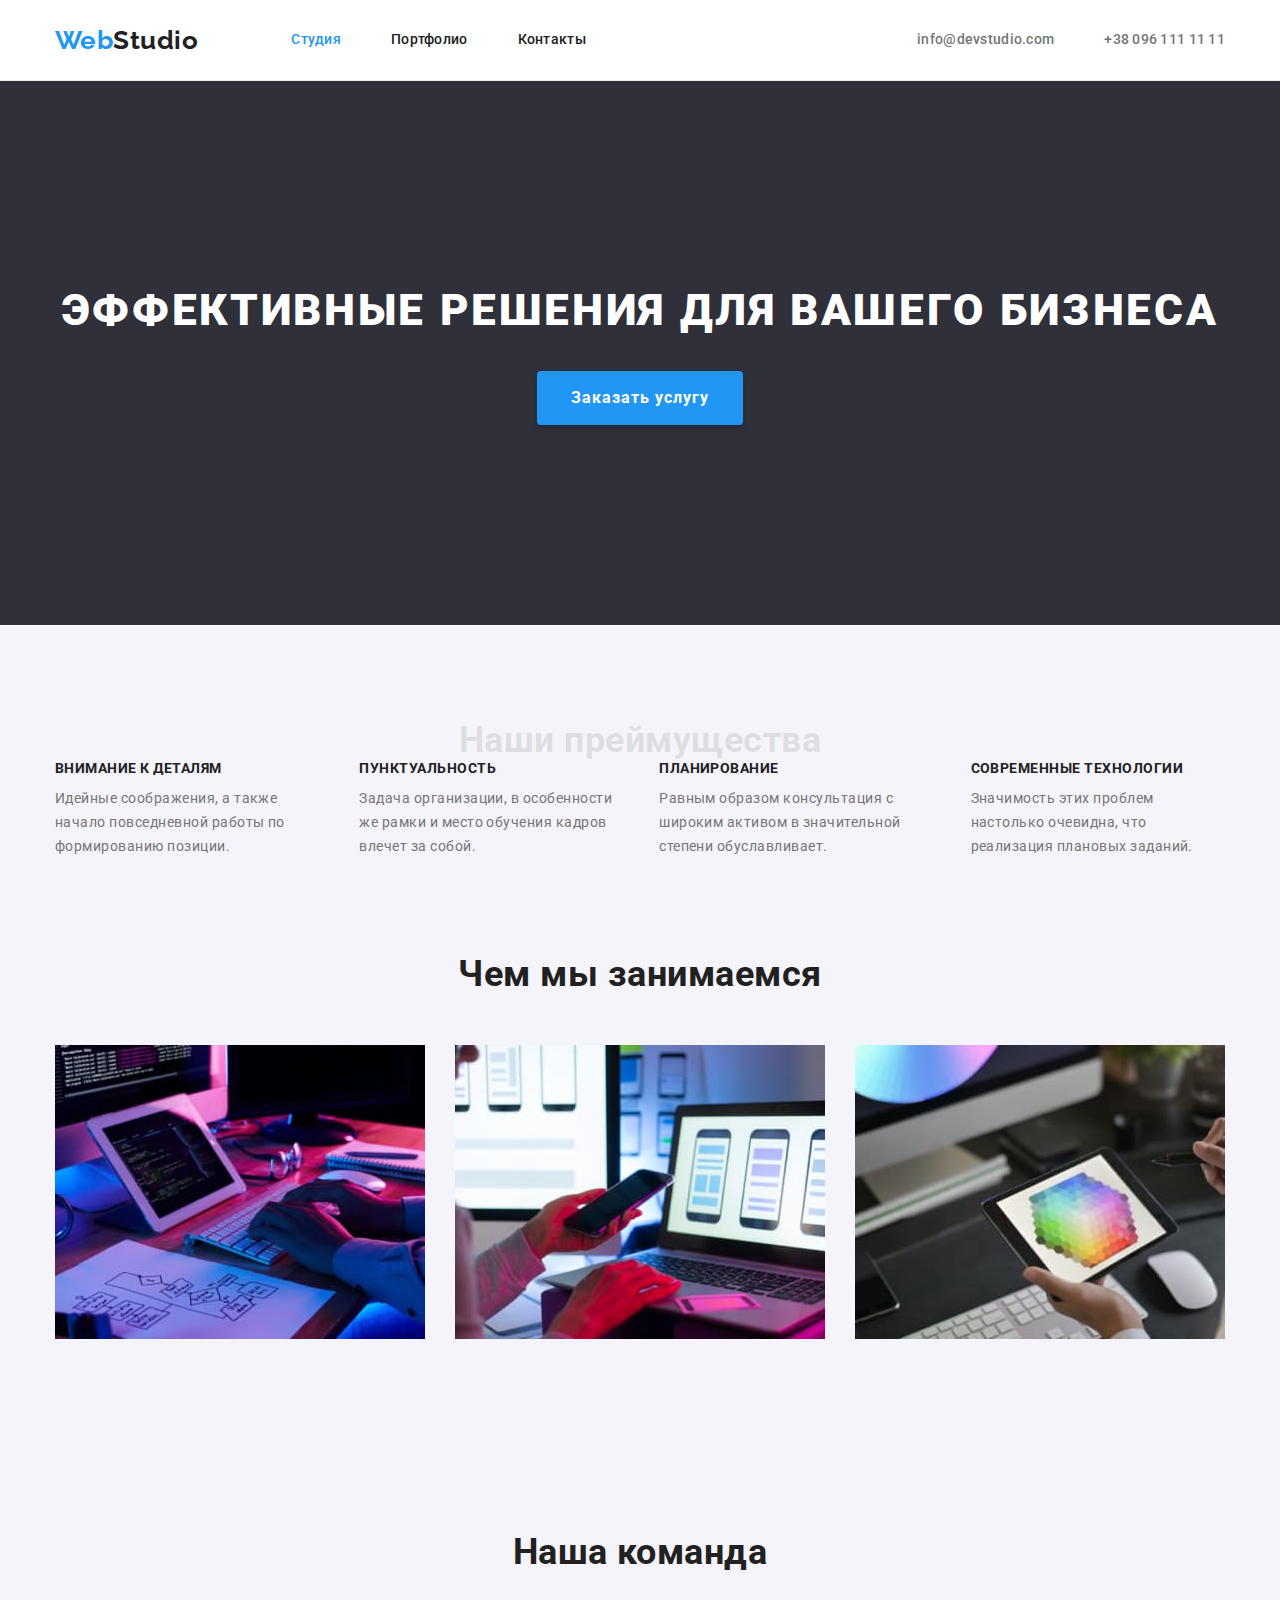
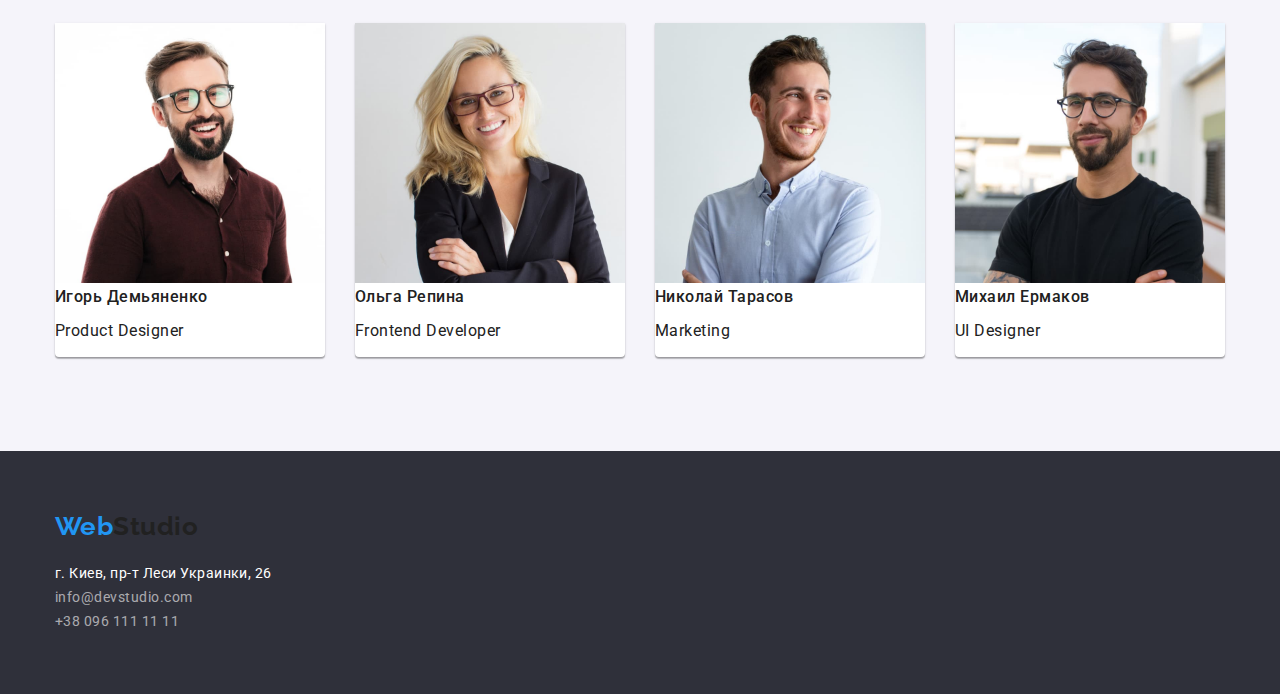
==== index.html @ 62e01c05 "Копия модуля 3. Начинаем новый модуль" ====
<!DOCTYPE html>
<html lang="ru">

<head>
    <meta charset="UTF-8">
    <meta http-equiv="X-UA-Compatible" content="IE=edge">
    <meta name="viewport" content="width=device-width, initial-scale=1.0">
    <title>HomeWork №3</title>
    <link rel="stylesheet" href="https://cdnjs.cloudflare.com/ajax/libs/modern-normalize/1.1.0/modern-normalize.min.css">
    <link href="https://fonts.googleapis.com/css2?family=Raleway:wght@700&family=Roboto:wght@400;500;700;900&display=swap" rel="stylesheet">
    <link rel="stylesheet" href="./css/styles.css"/>
</head>

<body>
    <!-- Шапка-->
    <header class="header-page">
        <div class="container logo-nav-contacts">
            <nav class="logo-nav">
                <a href="./index.html" class="logo"><span class="logostyle">Web</span>Studio</a>
                <ul class="site-nav list">
                    <li class="item"><a href="./index.html" class="link current">Студия</a></li>
                    <li class="item"><a href="./portfolio.html" class="link">Портфолио</a></li>
                    <li class="item"><a href="./contacts.html" class="link">Контакты</a></li>
                </ul>
            </nav>
                <ul class="header-contacts list">
                    <li class="item">
                        <a href="mailto:info@devstudio.com" class="header-contacts">info@devstudio.com</a></li>
                    <li class="item">
                        <a href="tel:+380961111111" class="header-contacts">+38 096 111 11 11</a></li>
                </ul>
                
        </div>
    </header>
    <main>
        <!-- Solutions / Эффективные решения -->
            <section class="solutions">
                <h1 class="solutions-title">Эффективные решения для вашего бизнеса</h1>
                <button type="button" class="button-primary">Заказать услугу</button>
            </section>
        <!-- Advantages / Наши преймущества (с условным заголовком) -->
        <section class="section-transparent-title">
        <div class="container">
            <h2 class="transparent-title">Наши преймущества</h2>
            <ul class="advantages list">
                <li class="item">
                    <h3 class="advantages-title">Внимание к деталям</h3>
                    <p class="advantages-description">Идейные соображения, а также начало повседневной работы по формированию позиции.
                    </p>
                </li>
                <li class="item">
                    <h3 class="advantages-title">Пунктуальность</h3>
                    <p class="advantages-description">Задача организации, в особенности же рамки и место обучения кадров влечет за
                        собой.</p>
                </li>
                <li class="item">
                    <h3 class="advantages-title">Планирование</h3>
                    <p class="advantages-description">Равным образом консультация с широким активом в значительной степени
                        обуславливает.</p>
                </li>
                <li class="item">
                    <h3 class="advantages-title">Современные технологии</h3>
                    <p class="advantages-description">Значимость этих проблем настолько очевидна, что реализация плановых заданий.</p>
                </li>
            </ul>
        </div>
        </section>
        <!-- Services / Чем мы занимаемся -->
        <section class="section">
        <div class="container">
            <h2 class="section-title">Чем мы занимаемся</h2>
                <ul class="services list">
                    <li class="item">
                        <img src="./images/box1.jpg" class="services-image" alt="image programer is working" width="370" />
                    </li>
                    <li class="item">
                        <img src="./images/box2.jpg" class="services-image" alt="designers are developing application for smartphones-" width="370"/>
                    </li>
                    <li class="item">
                        <img src="./images/box3.jpg" class="services-image" alt="creative artist web-design is working-" width="370"/>
                    </li>
                </ul>
        </div>
        </section>
        <!-- Our team / Наша команда -->
        <section class="section">
        <div class="container">
            <h2 class="section-title">Наша команда</h2>
            <ul class="team list">
                <li class="item">
                    <img src="./images/pdesigner.jpg" alt="Игорь Демьяненко" class="team-image" width="270"/>
                    <h3 class="our-team">Игорь Демьяненко</h3>
                    <p class="team-speacility">Product Designer</p>
                </li>
                <li class="item">
                    <img src="./images/developer.jpg" alt="Ольга Репина" class="team-image" width="270"/>
                    <h3 class="our-team">Ольга Репина</h3>
                    <p class="team-speacility">Frontend Developer</p>
                </li>
                <li class="item">
                    <img src="./images/marketing.jpg" alt="Николай Тарасов" class="team-image" width="270"/>
                    <h3 class="our-team">Николай Тарасов</h3>
                    <p class="team-speacility">Marketing</p>
                </li>
                <li class="item">
                    <img src="./images/uideveloper.jpg" alt="Михаил Ермаков" class="team-image" width="270"/>
                    <h3 class="our-team">Михаил Ермаков</h3>
                    <p class="team-speacility">UI Designer</p>
                </li>
            </ul>
        </div>
        </section>
    </main>
<!--подвал-->
        <footer>
            <div class="container">
                <a href="./index.html" class="logo"><span class="logostyle">Web</span>Studio</a>
                <address>
                    <ul class="address list">
                        <li><a href="" class="location">г. Киев, пр-т Леси Украинки, 26</a></li>
                        <li><a href="mailto:info@devstudio.com" class="footer-contacts">info@devstudio.com</a></li>
                        <li><a href="tel:+380961111111" class="footer-contacts">+38 096 111 11 11</a></li>
                    </ul>
                </address>
            </div>
        </footer>
    </body>
</html>
---- css/styles.css ----
:root {
    --primary-text-color: #212121;
    --secondary-text-color: #757575;
    --title-text-color: #212121;
    --accent-color: #2196F3;
    --primary-white-color: #ffffff;
    --secondary-background-color: #2F303A;
}
body { background: #E5E5E5;
    color: var(--primary-text-color);
    font-family: Roboto, sans-serif;
    letter-spacing: 0.03em;
}
/*Утилиты для списков*/
.list {
    list-style: none;
    padding: 0;
    margin: 0;
}
/* Контейнер */
.container {
    margin: 0 auto;
    width: 1200px;
    padding-left: 15px;
    padding-right: 15px;
}
/* Базовые параметры секций */
.section {
    margin-top: 0;
    margin-bottom: 0;
    padding-top: 94px;
    padding-bottom: 94px;
    background-color: #F5F4FA;
}
/* Загаловки секций*/
.section-title {
    margin-top: 0;
    margin-bottom: 50px;
    text-align: center;
    color: var(--primary-text-color);
    font-weight: 700;
    font-size: 36px;
    line-height: 1.17;
}
/* Линия для шапки */
.header-page {
    border-bottom: 1px solid #ECECEC;
    background-color: var(--primary-white-color);
}
/* Логотип */
.logo {
    color: var(--primary-text-color);
    font-family: Raleway, sans-serif;
    font-size: 26px;
    font-weight: 700;
    line-height: 1.19;
    text-decoration: none;
}
.logostyle {
    color: var(--accent-color)
}
/*Шапка*/
.logo-nav-contacts {
    display: flex;
    align-items: center;
}
/*Навигация в шапке*/
.logo-nav {
    display: flex;
    align-items: center;
}

.link {
    color: var(--primary-text-color);
    font-size: 14px;
    font-weight: 500;
    line-height: 1.14;
    letter-spacing: 0.02em;
    text-decoration: none;
}
.site-nav {
    display: flex;
    margin-left: 93px;
}
    .site-nav .item {
    margin-right: 50px;
}
/*второй вариант отступа(для конспекта)
.site-nav .item:not(:last-child)
margin-rigth:40px; 
----------------------------*/

.site-nav .link {
    display: block;
    padding-top: 32px;
    padding-bottom: 32px;
}
.site-nav .link:hover,
.site-nav .link:focus {
    color: var(--accent-color);
}
.site-nav .link.current {
    color: var(--accent-color);
}
/* Контакты в шапке */
.header-contacts {
    display: flex;
    margin-left: auto;
    color: var(--secondary-text-color);
    font-size: 14px;
    font-weight: 500;
    line-height: 1.14;
    letter-spacing: 0.02em;
    text-decoration: none;
}
.header-contacts .item+.item {
    margin-left: 50px;
}
.header-contacts:hover,
.header-contacts:focus {
    color: var(--accent-color)
}
/* Solutions / Эффективные решения */
.solutions {
    background-color: var(--secondary-background-color);
    text-align: center;
    margin-top: 0;
    margin-bottom: 0;
    padding: 200px 0;
}
.solutions-title {
    margin-top: 0;
    margin-bottom: 0;
    color: var(--primary-white-color);
    font-weight: 900;
    font-size: 44px;
    line-height: 1.36;
    letter-spacing: 0.06em;
    text-transform: uppercase;
}
.button-primary {
    color: var(--primary-white-color);
    background-color: var(--accent-color);
    font-weight: 700;
    font-size: 16px;
    line-height: 1.88;
    letter-spacing: 0.06em;
    text-align: center;
    text-decoration: none;
    box-shadow: 0px 4px 4px rgba(0, 0, 0, 0.15);
    border-radius: 4px;
    border-color: transparent;
    padding: 10px 32px;
    min-width: 200px;
    margin-top: 30px;
}
/* Advantages / Наши преймущества (с условным заголовком) */
.section-transparent-title{
    margin-top: 0;
    margin-bottom: 0;
    padding-top: 94px;
    padding-bottom: 0;
    background-color: #F5F4FA;
}
.transparent-title {
margin-top: 0;
margin-bottom: 0;
text-align: center;
color: rgba(0, 0, 0, 0.1);
font-weight: 700;
font-size: 36px;
line-height: 1.17;

}
.advantages {
    display: flex;
}
.advantages .item {
    margin-right: 30px;
}
.advantages .item:last-child {
    margin-right: 0;
}
.advantages-title {
    font-weight: 700;
    font-size: 14px;
    line-height: 1.14;
    text-transform: uppercase;
    margin-top: 0;
    margin-bottom: 10px;
}
.advantages-description {
    margin-top: 0;
    margin-bottom: 0;
    font-size: 14px;
    font-weight: 400;
    line-height: 1.71;
    color: var(--secondary-text-color);
}
/* Services / Чем мы занимаемся */
.services {
    display: flex;
}

.services .item {
    margin-right: 30px;
}

.services .item:last-child {
    margin-right: 0;
}
/* Изображения для services */
.services-image {
    width: 370px;
}

/* Our team / Наша команда*/
.team {
    display: flex;
}
.team-image {
    width: 270px;
}
.team .item {
    margin-top: 0;
    margin-bottom: 0;
    margin-right: 30px;
    background-color: #ffffff;
    box-shadow: 0px 1px 3px rgba(0, 0, 0, 0.12),
                0px 1px 1px rgba(0, 0, 0, 0.14),
                0px 2px 1px rgba(0, 0, 0, 0.2);
    border-radius: 0px 0px 4px 4px;
}
.team .item:last-child {
    margin-right: 0;
}
.our-team {
    margin-top: 0;
    margin-bottom: 10px;
    font-size: 16px;
    font-weight: 500;
    line-height: 1.17;
}
.team-speciality {
    margin-top: 0;
    margin-bottom: 30px;
    font-size: 16px;
    font-weight: 400;
    line-height: 1.17;
    color: var(--secondary-text-color);
}

/*Подвал*/
footer {
    background-color: var(--secondary-background-color);
    padding-top: 60px;
    padding-bottom: 60px;
    
}
footer>.logo {
    color: #FFFFFF;
}
address {
    margin-top: 20px;
    margin-bottom: 0;
}
.location {
    color: #FFFFFF;
    font-size: 14px;
    font-weight: 400;
    line-height: 1.71;
    text-decoration: none;
    font-style: normal;
}

.footer-contacts {
    color: rgba(255, 255, 255, 0.6);
    font-size: 14px;
    font-weight: 400;
    line-height: 1.71;
    text-decoration: none;
    font-style: normal;
}

.footer-contacts:hover,
.footer-contacts:focus {
    color: var(--accent-color);
}
/*Портфолио*/
.section.project {
    background-color: #ffffff;
    border: 1px solid #EEEEEE;
}
/*Кнопки в портфолио (с условным заголовком)*/
.button-type {
    display: flex;
    margin-bottom: 34px;
    margin-top: 0;
    justify-content: center;
}

.button-projects {
    color: var(--primary-text-color);
    background-color: #F5F4FA;
    font-weight: 500;
    font-size: 16px;
    line-height: 1.63;
    border-radius: 4px;
    border-color: transparent;
    margin: 6px 22px 6px 22px;
}

.button-projects:hover,
.button-projects:focus {
    color: var(--primary-white-color);
    background-color: var(--accent-color);
}

.button-projects.all {
    color: var(--primary-white-color);
    background-color: var(--accent-color);
}
/* Projects / Cписок проектов в портфолио */

.projects-type {
    display: flex;
    flex-wrap: wrap;
}
.project-box {
    background: #FFFFFF;
    border: 1px solid #EEEEEE;
    width: 370px;
    margin-right: 30px;
    margin-bottom: 30px;
}
.project-box:nth-child(3n) {
    margin-right: 0;
}
.project-box:nth-last-child(-n + 3) {
    margin-bottom: 0;
}
.project-img {
    width: 370px;
    margin-top: 0;
    margin-bottom: 20px;
}

.portfolio-projects {
    margin: 0 24px 4px 24px;
    color: var(--primary-text-color);
    font-size: 16px;
    font-weight: 700;
    line-height: 2;
    letter-spacing: 0.06em;
}
.portfolio-type {
    margin: 0 24px 20px 24px;
    color: var(--secondary-text-color);
    font-size: 16px;
    font-weight: 400;
    line-height: 1.88;
}
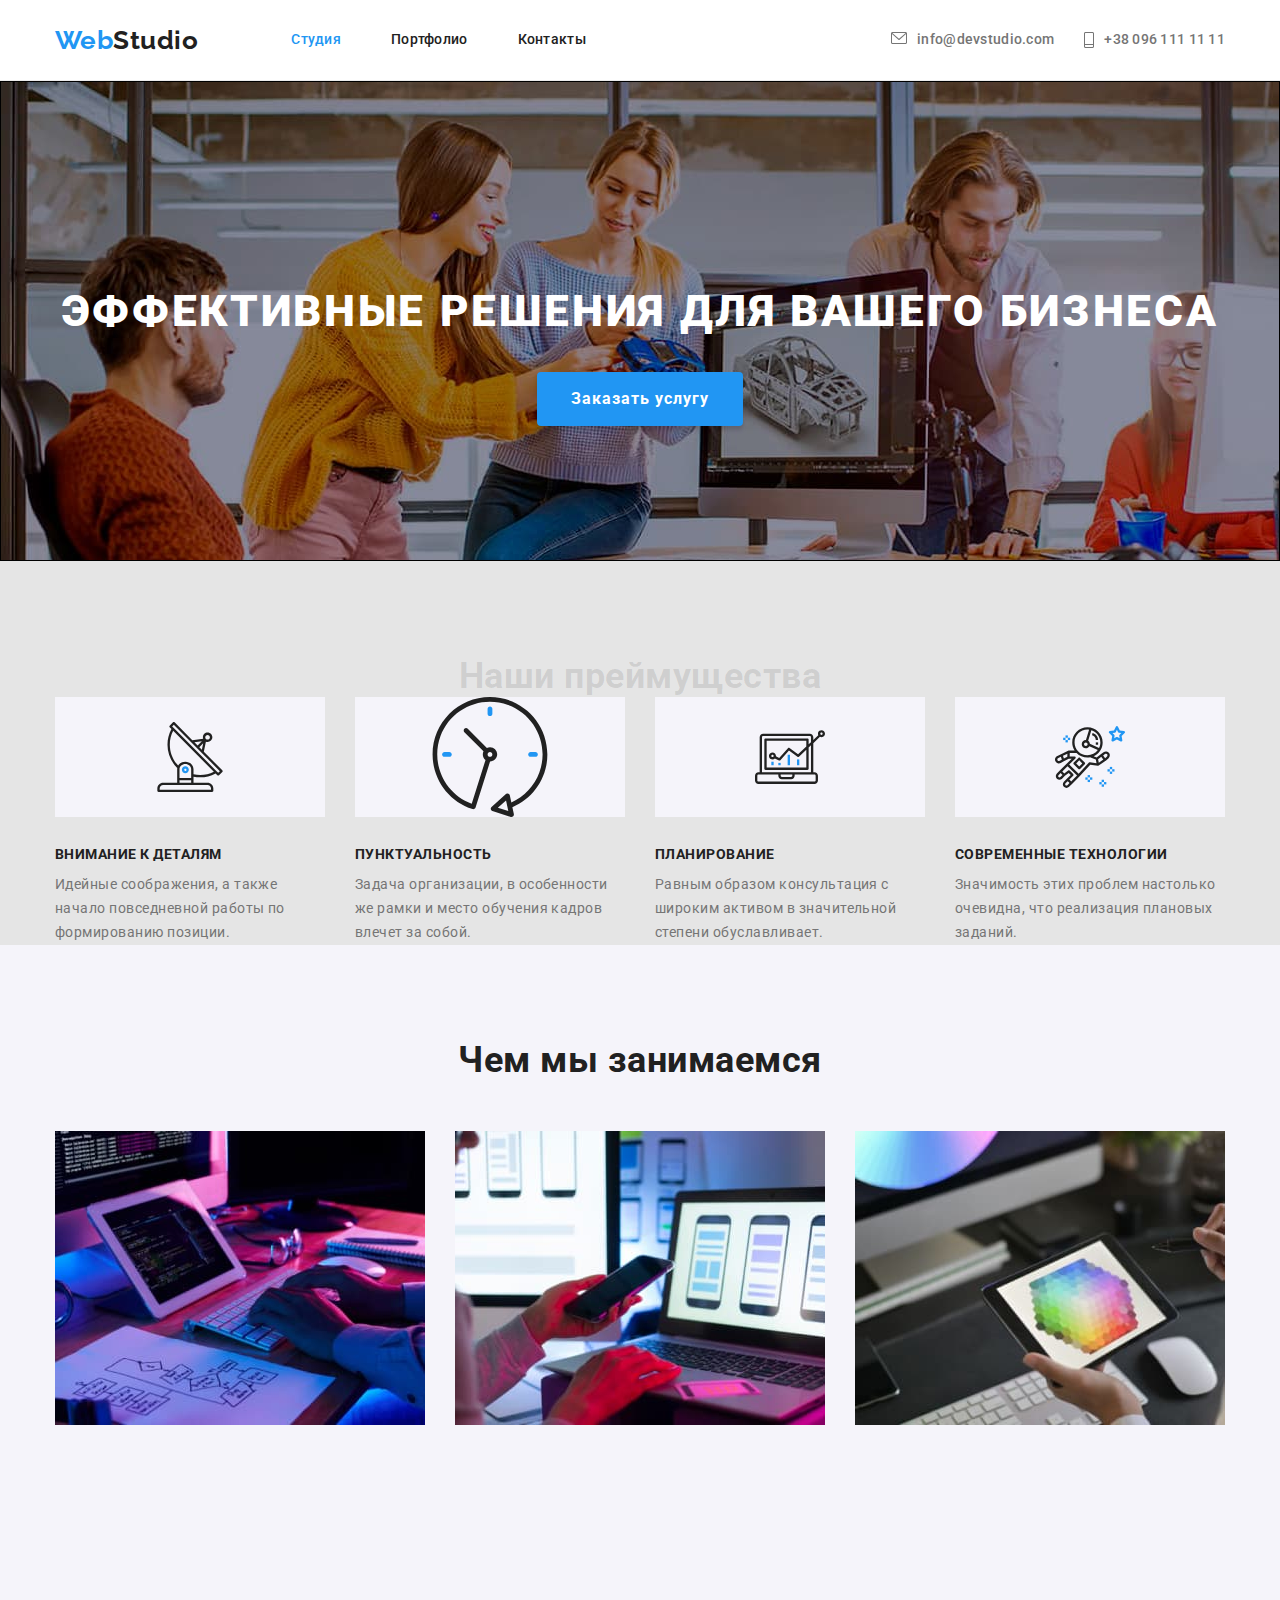
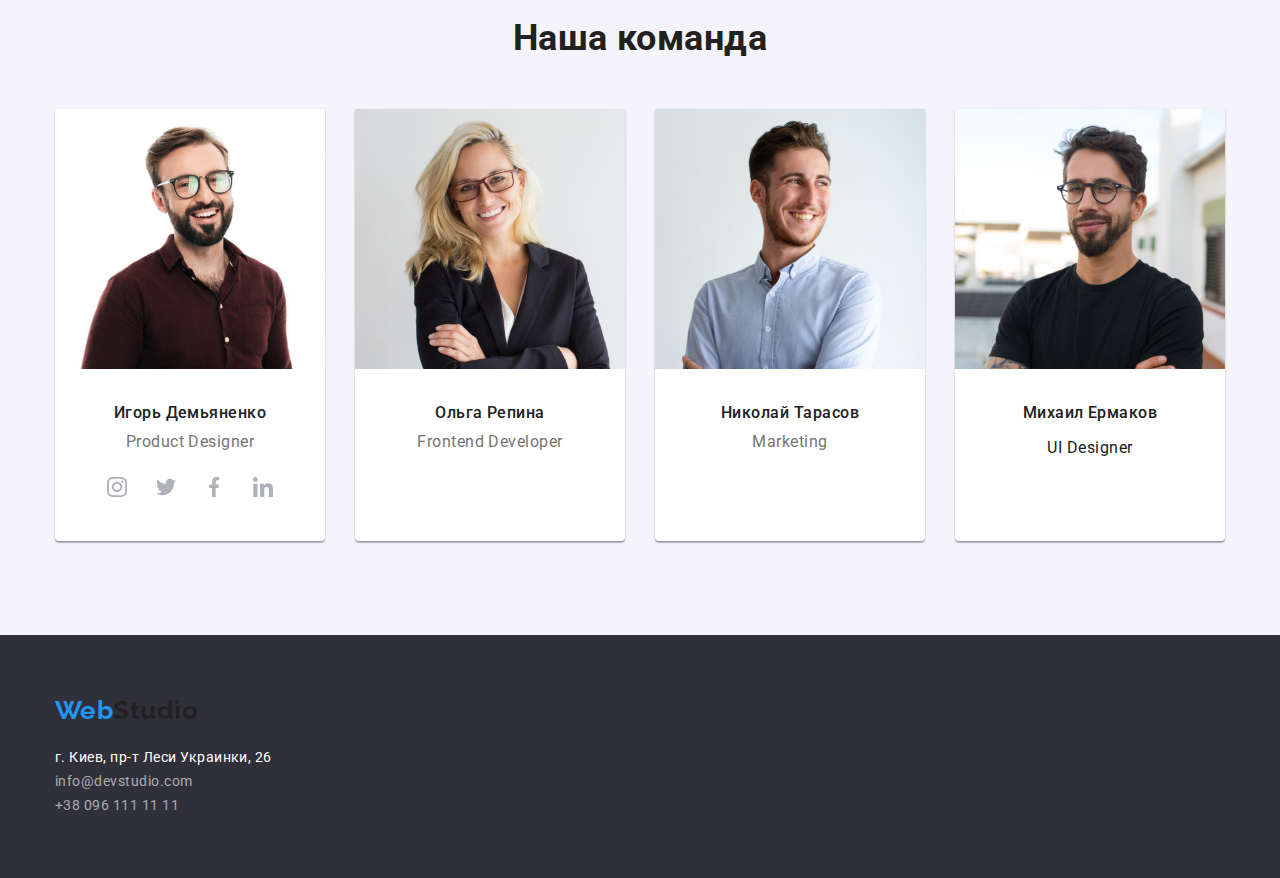
==== commit a499cc7a: "before" ====
--- a/index.html
+++ b/index.html
@@ -5,7 +5,7 @@
     <meta charset="UTF-8">
     <meta http-equiv="X-UA-Compatible" content="IE=edge">
     <meta name="viewport" content="width=device-width, initial-scale=1.0">
-    <title>HomeWork №3</title>
+    <title>HomeWork №4</title>
     <link rel="stylesheet" href="https://cdnjs.cloudflare.com/ajax/libs/modern-normalize/1.1.0/modern-normalize.min.css">
     <link href="https://fonts.googleapis.com/css2?family=Raleway:wght@700&family=Roboto:wght@400;500;700;900&display=swap" rel="stylesheet">
     <link rel="stylesheet" href="./css/styles.css"/>
@@ -24,10 +24,10 @@
                 </ul>
             </nav>
                 <ul class="header-contacts list">
-                    <li class="item">
-                        <a href="mailto:info@devstudio.com" class="header-contacts">info@devstudio.com</a></li>
-                    <li class="item">
-                        <a href="tel:+380961111111" class="header-contacts">+38 096 111 11 11</a></li>
+                    <li class="contacts-item">
+                        <a href="mailto:info@devstudio.com" class="header-contacts mail">info@devstudio.com</a></li>
+                    <li class="contacts-item">
+                        <a href="tel:+380961111111" class="header-contacts mobile">+38 096 111 11 11</a></li>
                 </ul>
                 
         </div>
@@ -43,22 +43,22 @@
         <div class="container">
             <h2 class="transparent-title">Наши преймущества</h2>
             <ul class="advantages list">
-                <li class="item">
+                <li class="advantages-item">
                     <h3 class="advantages-title">Внимание к деталям</h3>
                     <p class="advantages-description">Идейные соображения, а также начало повседневной работы по формированию позиции.
                     </p>
                 </li>
-                <li class="item">
+                <li class="advantages-item">
                     <h3 class="advantages-title">Пунктуальность</h3>
                     <p class="advantages-description">Задача организации, в особенности же рамки и место обучения кадров влечет за
                         собой.</p>
                 </li>
-                <li class="item">
+                <li class="advantages-item">
                     <h3 class="advantages-title">Планирование</h3>
                     <p class="advantages-description">Равным образом консультация с широким активом в значительной степени
                         обуславливает.</p>
                 </li>
-                <li class="item">
+                <li class="advantages-item">
                     <h3 class="advantages-title">Современные технологии</h3>
                     <p class="advantages-description">Значимость этих проблем настолько очевидна, что реализация плановых заданий.</p>
                 </li>
@@ -87,25 +87,46 @@
         <div class="container">
             <h2 class="section-title">Наша команда</h2>
             <ul class="team list">
-                <li class="item">
+                <li class="team-item" >
                     <img src="./images/pdesigner.jpg" alt="Игорь Демьяненко" class="team-image" width="270"/>
                     <h3 class="our-team">Игорь Демьяненко</h3>
-                    <p class="team-speacility">Product Designer</p>
+                    <p class="team-speciality">Product Designer</p>
+                    <button class="button" href="">
+                        <svg class="button-icon" width="20" height="20">
+                            <use href="./images/symbol-defs.svg#icon-instagram"></use>
+                        </svg>
+                    </button>
+                    <button class="button" href="">
+                        <svg class="button-icon" width="20" height="20">
+                            <use href="./images/symbol-defs.svg#icon-twitter"></use>
+                        </svg>
+                    </button>
+                    <button class="button" href="">
+                        <svg class="button-icon" width="20" height="20">
+                            <use href="./images/symbol-defs.svg#icon-facebook"></use>
+                        </svg>
+                    </button>
+                    <button class="button" href="">
+                        <svg class="button-icon" width="20" height="20">
+                            <use href="./images/symbol-defs.svg#icon-linkedin"></use>
+                        </svg>
+                    </button>
                 </li>
-                <li class="item">
+                <li class="team-item">
                     <img src="./images/developer.jpg" alt="Ольга Репина" class="team-image" width="270"/>
                     <h3 class="our-team">Ольга Репина</h3>
-                    <p class="team-speacility">Frontend Developer</p>
+                    <p class="team-speciality">Frontend Developer</p>
                 </li>
-                <li class="item">
+                <li class="team-item">
                     <img src="./images/marketing.jpg" alt="Николай Тарасов" class="team-image" width="270"/>
                     <h3 class="our-team">Николай Тарасов</h3>
-                    <p class="team-speacility">Marketing</p>
+                    <p class="team-speciality">Marketing</p>
                 </li>
-                <li class="item">
+                <li class="team-item">
                     <img src="./images/uideveloper.jpg" alt="Михаил Ермаков" class="team-image" width="270"/>
                     <h3 class="our-team">Михаил Ермаков</h3>
-                    <p class="team-speacility">UI Designer</p>
+                    <p class="team-sspeciality">UI Designer</p>
+
                 </li>
             </ul>
         </div>
--- a/css/styles.css
+++ b/css/styles.css
@@ -16,6 +16,7 @@
     list-style: none;
     padding: 0;
     margin: 0;
+
 }
 /* Контейнер */
 .container {
@@ -103,6 +104,26 @@
     color: var(--accent-color);
 }
 /* Контакты в шапке */
+.header-contacts.mail::before {
+    content: "";
+    background-image: url(../images/mail.svg);
+    background-size: contain;
+    align-items: center;
+    width: 16px;
+    height: 12px;
+    margin-right: 10px;
+
+}
+.header-contacts.mobile::before {
+    content: "";
+    background-image: url(../images/mobile.svg);
+    background-size: contain;
+    align-items: center;
+    width: 10px;
+    height: 16px;
+    margin-right: 10px;
+
+}
 .header-contacts {
     display: flex;
     margin-left: auto;
@@ -113,8 +134,8 @@
     letter-spacing: 0.02em;
     text-decoration: none;
 }
-.header-contacts .item+.item {
-    margin-left: 50px;
+.header-contacts .contacts-item+.contacts-item {
+    margin-left: 30px;
 }
 .header-contacts:hover,
 .header-contacts:focus {
@@ -122,10 +143,23 @@
 }
 /* Solutions / Эффективные решения */
 .solutions {
-    background-color: var(--secondary-background-color);
+    background-image: linear-gradient(
+        to right,
+        rgba(47, 48, 58, 0.4),
+        rgba(47, 48, 58, 0.4)
+    );
+    background-image: url(../images/main-img.jpg);
+    /* если размер изображения не подходящих размеров, то дополнительно для корректирвки
+    background-repeat: no-repeat;
+    background-position: center;
+    background-size: cover; */
+    background-color: #C4C4C4;
+    border: 1px solid #000000;
     text-align: center;
-    margin-top: 0;
-    margin-bottom: 0;
+    margin-left: auto;
+    margin-right: auto;
+    height: 480px;
+    max-width: 1600px;
     padding: 200px 0;
 }
 .solutions-title {
@@ -153,6 +187,7 @@
     padding: 10px 32px;
     min-width: 200px;
     margin-top: 30px;
+    cursor: pointer;
 }
 /* Advantages / Наши преймущества (с условным заголовком) */
 .section-transparent-title{
@@ -160,27 +195,51 @@
     margin-bottom: 0;
     padding-top: 94px;
     padding-bottom: 0;
-    background-color: #F5F4FA;
 }
 .transparent-title {
-margin-top: 0;
-margin-bottom: 0;
-text-align: center;
-color: rgba(0, 0, 0, 0.1);
-font-weight: 700;
-font-size: 36px;
-line-height: 1.17;
-
+    margin-top: 0;
+    margin-bottom: 0;
+    text-align: center;
+    color: rgba(0, 0, 0, 0.1);
+    font-weight: 700;
+    font-size: 36px;
+    line-height: 1.17;
 }
 .advantages {
     display: flex;
 }
-.advantages .item {
+
+.advantages-item {
     margin-right: 30px;
-}
-.advantages .item:last-child {
+    
+}
+.advantages-item:last-child {
     margin-right: 0;
 }
+
+.advantages-item::before {
+    display: block;
+    content: "";
+    background-repeat: no-repeat;
+    background-position: center;
+    background-color: #F5F4FA;;
+    width: 270px;
+    height: 120px;
+    margin-bottom: 30px;
+}
+.advantages-item:nth-child(1):before {
+    background-image: url(../images/antenna.svg);
+}
+.advantages-item:nth-child(2):before {
+    background-image: url(../images/clock.svg);
+}
+.advantages-item:nth-child(3):before {
+    background-image: url(../images/diagram.svg);
+}
+.advantages-item:nth-child(4):before {
+    background-image: url(../images/astronaut.svg);
+}
+
 .advantages-title {
     font-weight: 700;
     font-size: 14px;
@@ -189,6 +248,7 @@
     margin-top: 0;
     margin-bottom: 10px;
 }
+
 .advantages-description {
     margin-top: 0;
     margin-bottom: 0;
@@ -220,8 +280,9 @@
 }
 .team-image {
     width: 270px;
-}
-.team .item {
+    margin-bottom: 30px;
+}
+.team-item {
     margin-top: 0;
     margin-bottom: 0;
     margin-right: 30px;
@@ -230,8 +291,10 @@
                 0px 1px 1px rgba(0, 0, 0, 0.14),
                 0px 2px 1px rgba(0, 0, 0, 0.2);
     border-radius: 0px 0px 4px 4px;
-}
-.team .item:last-child {
+    text-align: center;
+
+}
+.team-item:last-child {
     margin-right: 0;
 }
 .our-team {
@@ -241,14 +304,37 @@
     font-weight: 500;
     line-height: 1.17;
 }
+
 .team-speciality {
     margin-top: 0;
-    margin-bottom: 30px;
+    margin-bottom: 16px;
     font-size: 16px;
     font-weight: 400;
     line-height: 1.17;
     color: var(--secondary-text-color);
 }
+.button {
+    margin-top: 0;
+    margin-bottom: 30px;
+    padding: 0;
+    border: none;
+    color: #AFB1B8;; 
+    background-color: #ffffff;
+    width: 44px;
+    height: 44px;
+}
+.button:hover {
+    color: #ffffff;
+    background-color: #2196F3;
+    border-radius: 50%;
+}
+
+.button-icon {
+    fill: currentcolor;
+    width: 20px;
+    height: 20px;
+}
+
 
 /*Подвал*/
 footer {
@@ -308,6 +394,7 @@
     border-radius: 4px;
     border-color: transparent;
     margin: 6px 22px 6px 22px;
+    cursor: pointer;
 }
 
 .button-projects:hover,
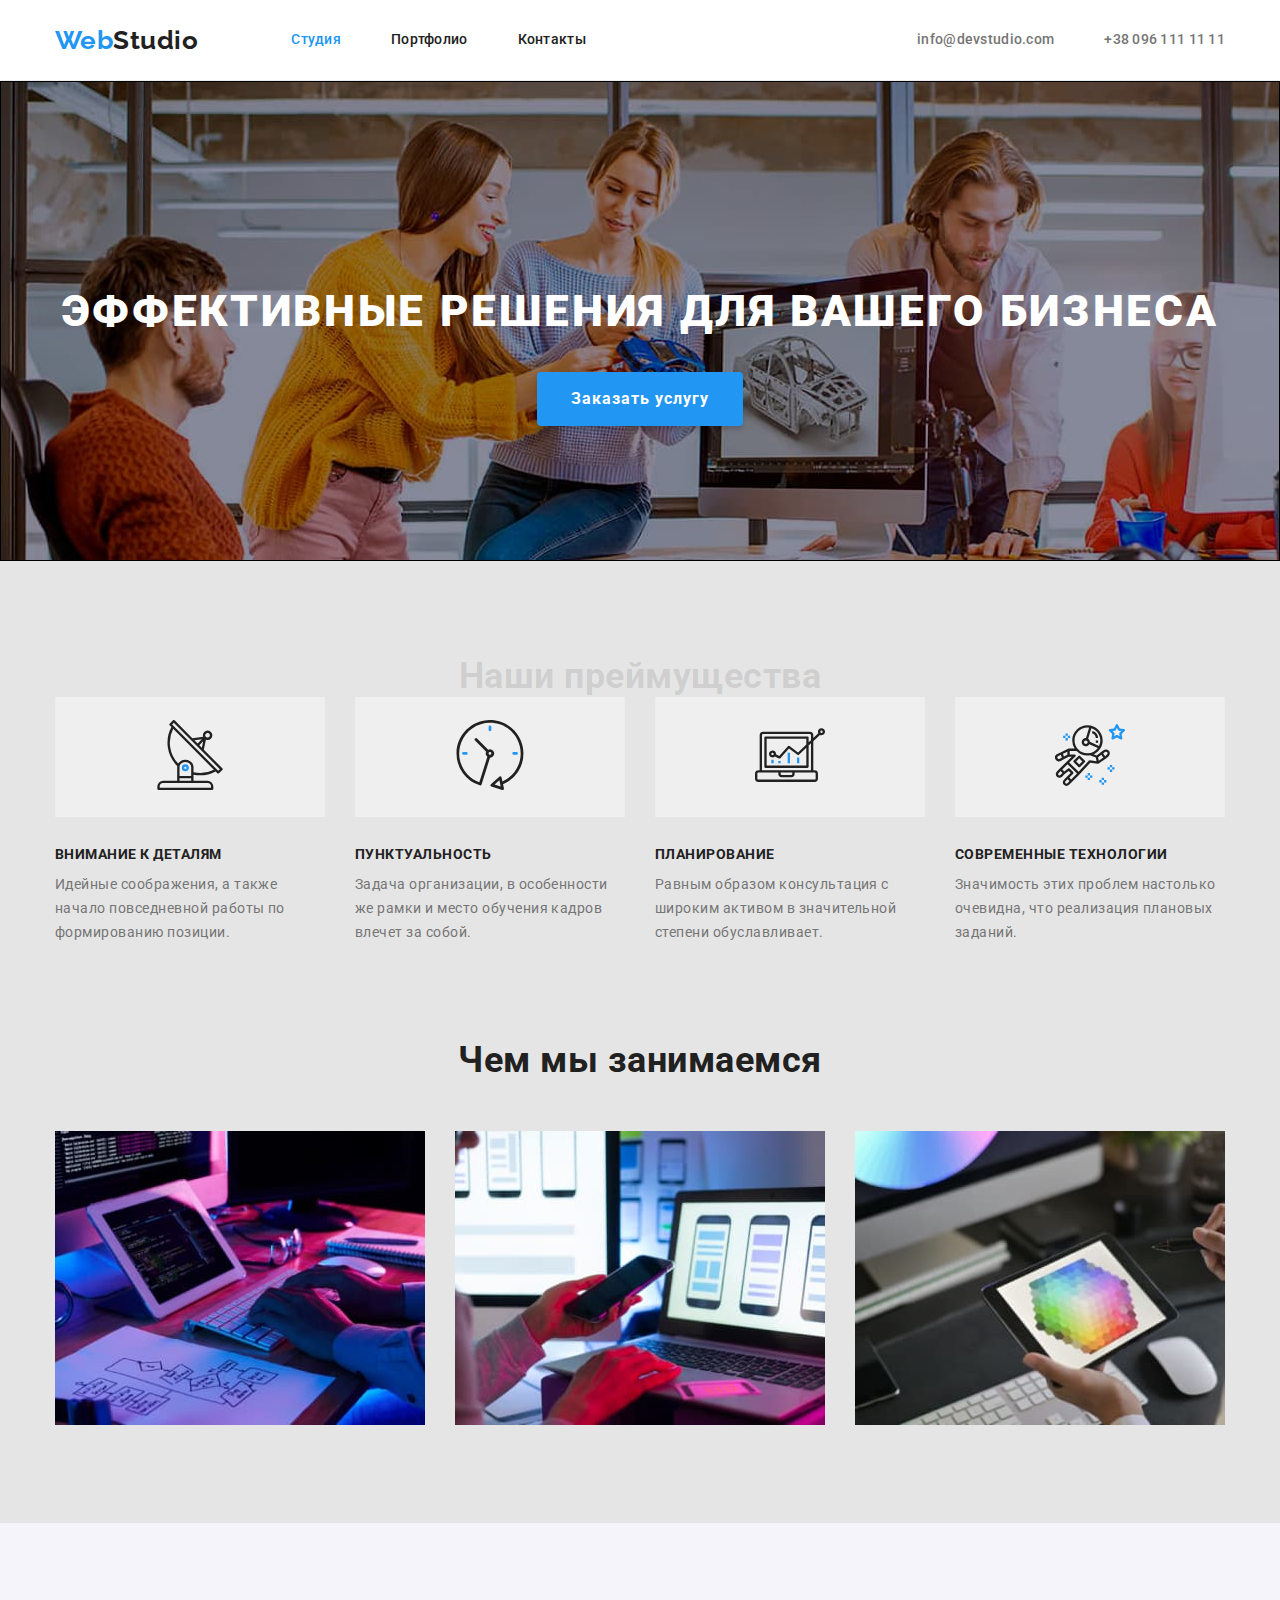
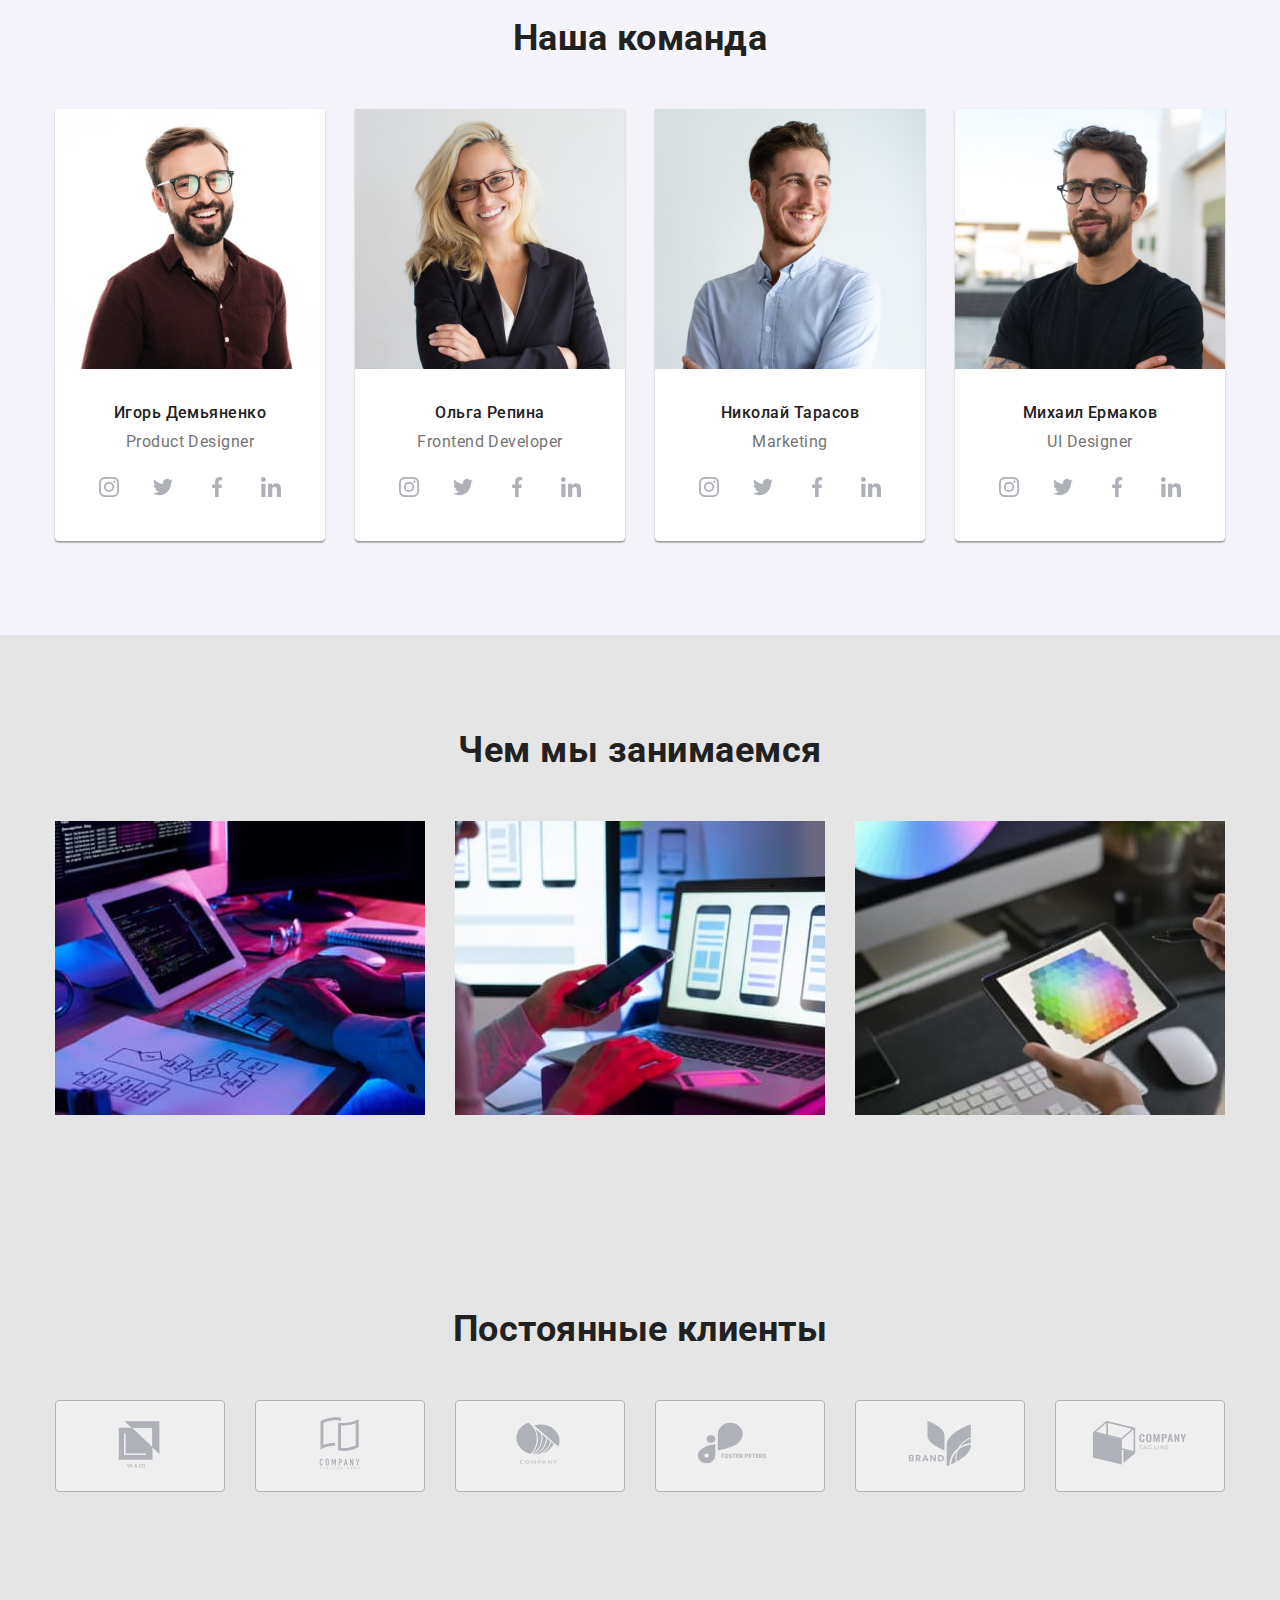
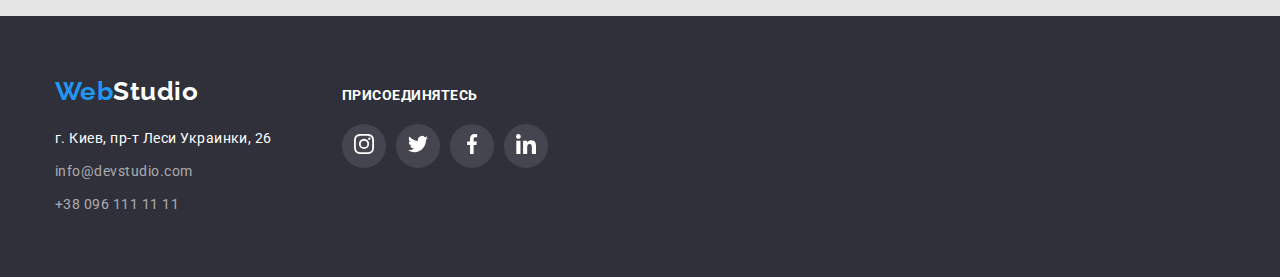
==== commit f13824b4: "дз4. осталось сделать header" ====
--- a/index.html
+++ b/index.html
@@ -44,21 +44,41 @@
             <h2 class="transparent-title">Наши преймущества</h2>
             <ul class="advantages list">
                 <li class="advantages-item">
+                    <button class="button-advantages">
+                        <svg class="button-icon-advantages" width="70" height="70">
+                            <use href="./images/icon.svg#icon-antenna"></use>
+                        </svg>
+                    </button>
                     <h3 class="advantages-title">Внимание к деталям</h3>
                     <p class="advantages-description">Идейные соображения, а также начало повседневной работы по формированию позиции.
                     </p>
                 </li>
                 <li class="advantages-item">
+                    <button class="button-advantages">
+                        <svg class="button-icon-advantages" width="70" height="70">
+                            <use href="./images/icon.svg#icon-clock"></use>
+                        </svg>
+                    </button>
                     <h3 class="advantages-title">Пунктуальность</h3>
                     <p class="advantages-description">Задача организации, в особенности же рамки и место обучения кадров влечет за
                         собой.</p>
                 </li>
                 <li class="advantages-item">
+                    <button class="button-advantages">
+                        <svg class="button-icon-advantages" width="70" height="70">
+                            <use href="./images/icon.svg#icon-diagram"></use>
+                        </svg>
+                    </button>
                     <h3 class="advantages-title">Планирование</h3>
                     <p class="advantages-description">Равным образом консультация с широким активом в значительной степени
                         обуславливает.</p>
                 </li>
                 <li class="advantages-item">
+                    <button class="button-advantages">
+                        <svg class="button-icon-advantages" width="70" height="70">
+                            <use href="./images/icon.svg#icon-astronaut"></use>
+                        </svg>
+                    </button>
                     <h3 class="advantages-title">Современные технологии</h3>
                     <p class="advantages-description">Значимость этих проблем настолько очевидна, что реализация плановых заданий.</p>
                 </li>
@@ -83,7 +103,7 @@
         </div>
         </section>
         <!-- Our team / Наша команда -->
-        <section class="section">
+        <section class="section teamcolor">
         <div class="container">
             <h2 class="section-title">Наша команда</h2>
             <ul class="team list">
@@ -91,58 +111,261 @@
                     <img src="./images/pdesigner.jpg" alt="Игорь Демьяненко" class="team-image" width="270"/>
                     <h3 class="our-team">Игорь Демьяненко</h3>
                     <p class="team-speciality">Product Designer</p>
-                    <button class="button" href="">
-                        <svg class="button-icon" width="20" height="20">
-                            <use href="./images/symbol-defs.svg#icon-instagram"></use>
-                        </svg>
-                    </button>
-                    <button class="button" href="">
-                        <svg class="button-icon" width="20" height="20">
-                            <use href="./images/symbol-defs.svg#icon-twitter"></use>
-                        </svg>
-                    </button>
-                    <button class="button" href="">
-                        <svg class="button-icon" width="20" height="20">
-                            <use href="./images/symbol-defs.svg#icon-facebook"></use>
-                        </svg>
-                    </button>
-                    <button class="button" href="">
-                        <svg class="button-icon" width="20" height="20">
-                            <use href="./images/symbol-defs.svg#icon-linkedin"></use>
-                        </svg>
-                    </button>
+                    <ul class="team-social list">
+                        <li class="team-social-item">
+                            <button class="button-team-social">
+                                <svg class="button-team-icon-social" width="20" height="20">
+                                    <use href="./images/icon.svg#icon-instagram"></use>
+                                </svg>
+                            </button>
+                        </li>
+                        <li class="team-social-item">
+                            <button class="button-team-social">
+                                <svg class="button-team-icon-social" width="20" height="20">
+                                    <use href="./images/icon.svg#icon-twitter"></use>
+                                </svg>
+                            </button>
+                        </li>
+                        <li class="team-social-item">
+                            <button class="button-team-social">
+                                <svg class="button-team-icon-social" width="20" height="20">
+                                    <use href="./images/icon.svg#icon-facebook"></use>
+                                </svg>
+                            </button>
+                        </li>
+                        <li class="team-social-item">
+                            <button class="button-team-social">
+                                <svg class="button-team-icon-social" width="20" height="20">
+                                    <use href="./images/icon.svg#icon-linkedin"></use>
+                                </svg>
+                            </button>
+                        </li>
+                    </ul>
                 </li>
                 <li class="team-item">
                     <img src="./images/developer.jpg" alt="Ольга Репина" class="team-image" width="270"/>
                     <h3 class="our-team">Ольга Репина</h3>
                     <p class="team-speciality">Frontend Developer</p>
+                    <ul class="team-social list">
+                        <li class="team-social-item">
+                            <button class="button-team-social">
+                                <svg class="button-team-icon-social" width="20" height="20">
+                                    <use href="./images/icon.svg#icon-instagram"></use>
+                                </svg>
+                            </button>
+                        </li>
+                        <li class="team-social-item">
+                            <button class="button-team-social">
+                                <svg class="button-team-icon-social" width="20" height="20">
+                                    <use href="./images/icon.svg#icon-twitter"></use>
+                                </svg>
+                            </button>
+                        </li>
+                        <li class="team-social-item">
+                            <button class="button-team-social">
+                                <svg class="button-team-icon-social" width="20" height="20">
+                                    <use href="./images/icon.svg#icon-facebook"></use>
+                                </svg>
+                            </button>
+                        </li>
+                        <li class="team-social-item">
+                            <button class="button-team-social">
+                                <svg class="button-team-icon-social" width="20" height="20">
+                                    <use href="./images/icon.svg#icon-linkedin"></use>
+                                </svg>
+                            </button>
+                        </li>
+                    </ul>
                 </li>
                 <li class="team-item">
                     <img src="./images/marketing.jpg" alt="Николай Тарасов" class="team-image" width="270"/>
                     <h3 class="our-team">Николай Тарасов</h3>
                     <p class="team-speciality">Marketing</p>
+                    <ul class="team-social list">
+                        <li class="team-social-item">
+                            <button class="button-team-social">
+                                <svg class="button-team-icon-social" width="20" height="20">
+                                    <use href="./images/icon.svg#icon-instagram"></use>
+                                </svg>
+                            </button>
+                        </li>
+                        <li class="team-social-item">
+                            <button class="button-team-social">
+                                <svg class="button-team-icon-social" width="20" height="20">
+                                    <use href="./images/icon.svg#icon-twitter"></use>
+                                </svg>
+                            </button>
+                        </li>
+                        <li class="team-social-item">
+                            <button class="button-team-social">
+                                <svg class="button-team-icon-social" width="20" height="20">
+                                    <use href="./images/icon.svg#icon-facebook"></use>
+                                </svg>
+                            </button>
+                        </li>
+                        <li class="team-social-item">
+                            <button class="button-team-social">
+                                <svg class="button-team-icon-social" width="20" height="20">
+                                    <use href="./images/icon.svg#icon-linkedin"></use>
+                                </svg>
+                            </button>
+                        </li>
+                    </ul>
                 </li>
                 <li class="team-item">
                     <img src="./images/uideveloper.jpg" alt="Михаил Ермаков" class="team-image" width="270"/>
                     <h3 class="our-team">Михаил Ермаков</h3>
-                    <p class="team-sspeciality">UI Designer</p>
-
+                    <p class="team-speciality">UI Designer</p>
+                    <ul class="team-social list">
+                        <li class="team-social-item">
+                            <button class="button-team-social">
+                                <svg class="button-team-icon-social" width="20" height="20">
+                                    <use href="./images/icon.svg#icon-instagram"></use>
+                                </svg>
+                            </button>
+                        </li>
+                        <li class="team-social-item">
+                            <button class="button-team-social">
+                                <svg class="button-team-icon-social" width="20" height="20">
+                                    <use href="./images/icon.svg#icon-twitter"></use>
+                                </svg>
+                            </button>
+                        </li>
+                        <li class="team-social-item">
+                            <button class="button-team-social">
+                                <svg class="button-team-icon-social" width="20" height="20">
+                                    <use href="./images/icon.svg#icon-facebook"></use>
+                                </svg>
+                            </button>
+                        </li>
+                        <li class="team-social-item">
+                            <button class="button-team-social">
+                                <svg class="button-team-icon-social" width="20" height="20">
+                                    <use href="./images/icon.svg#icon-linkedin"></use>
+                                </svg>
+                            </button>
+                        </li>
+                    </ul>
                 </li>
             </ul>
         </div>
+        </section>
+        <!-- Services / Чем мы занимаемся -->
+        <section class="section">
+            <div class="container">
+                <h2 class="section-title">Чем мы занимаемся</h2>
+                <ul class="services list">
+                    <li class="item">
+                        <img src="./images/box1.jpg" class="services-image" alt="image programer is working" width="370" />
+                    </li>
+                    <li class="item">
+                        <img src="./images/box2.jpg" class="services-image"
+                            alt="designers are developing application for smartphones-" width="370" />
+                    </li>
+                    <li class="item">
+                        <img src="./images/box3.jpg" class="services-image" alt="creative artist web-design is working-"
+                            width="370" />
+                    </li>
+                </ul>
+            </div>
+        </section>
+        <!-- Regular customers / Постоянные клиенты -->
+        <section class="section">
+            <div class="container">
+                <h2 class="section-title">Постоянные клиенты</h2>
+                <ul class="customer list">
+                    <li class="item">
+                        <button class="button-customer">
+                            <svg class="button-icon-customer" width="170" height="92">
+                                <use href="./images/icon.svg#icon-logo1"></use>
+                            </svg>
+                        </button>
+                    </li>
+                    <li class="item">
+                        <button class="button-customer">
+                            <svg class="button-icon-customer" width="170" height="92">
+                                <use href="./images/icon.svg#icon-logo2"></use>
+                            </svg>
+                        </button>
+                    </li>
+                    <li class="item">
+                        <button class="button-customer">
+                            <svg class="button-icon-customer" width="170" height="92">
+                                <use href="./images/icon.svg#icon-logo3"></use>
+                            </svg>
+                        </button>
+                    </li>
+                    <li class="item">
+                        <button class="button-customer">
+                            <svg class="button-icon-customer" width="170" height="92">
+                                <use href="./images/icon.svg#icon-logo4"></use>
+                            </svg>
+                        </button>
+                    </li>
+                    <li class="item">
+                        <button class="button-customer">
+                            <svg class="button-icon-customer" width="170" height="92">
+                                <use href="./images/icon.svg#icon-logo5"></use>
+                            </svg>
+                        </button>
+                    </li>
+                    <li class="item">
+                        <button class="button-customer">
+                            <svg class="button-icon-customer" width="170" height="92">
+                                <use href="./images/icon.svg#icon-logo6"></use>
+                            </svg>
+                        </button>
+                    </li>
+                </ul>
+            </div>
         </section>
     </main>
 <!--подвал-->
         <footer>
-            <div class="container">
+            <div class="container footer">
+                <div class="footer-logo-address">
                 <a href="./index.html" class="logo"><span class="logostyle">Web</span>Studio</a>
-                <address>
+                <address class="footer-address">
                     <ul class="address list">
-                        <li><a href="" class="location">г. Киев, пр-т Леси Украинки, 26</a></li>
-                        <li><a href="mailto:info@devstudio.com" class="footer-contacts">info@devstudio.com</a></li>
-                        <li><a href="tel:+380961111111" class="footer-contacts">+38 096 111 11 11</a></li>
+                        <li class="address-item"><a href="" class="location">г. Киев, пр-т Леси Украинки, 26</a></li>
+                        <li class="address-item"><a href="mailto:info@devstudio.com" class="footer-contacts">info@devstudio.com</a></li>
+                        <li class="address-item"><a href="tel:+380961111111" class="footer-contacts">+38 096 111 11 11</a></li>
                     </ul>
                 </address>
+                </div>
+                <div class="footer-social">
+                    <h3 class="social-title">Присоединятесь</h3>
+                    <ul class="social list">
+                        <li class="social-item">
+                            <button class="button-social">
+                                <svg class="button-icon-social" width="20" height="20">
+                                    <use href="./images/icon.svg#icon-instagram"></use>
+                                </svg>
+                            </button>
+                        </li>
+                        <li class="social-item">
+                            <button class="button-social">
+                                <svg class="button-icon-social" width="20" height="20">
+                                    <use href="./images/icon.svg#icon-twitter"></use>
+                                </svg>
+                            </button>
+                        </li>
+                        <li class="social-item">
+                            <button class="button-social">
+                                <svg class="button-icon-social" width="20" height="20">
+                                    <use href="./images/icon.svg#icon-facebook"></use>
+                                </svg>
+                            </button>
+                        </li>
+                        <li class="social-item">
+                            <button class="button-social">
+                                <svg class="button-icon-social" width="20" height="20">
+                                    <use href="./images/icon.svg#icon-linkedin"></use>
+                                </svg>
+                            </button>
+                        </li>
+                    </ul>
+                </div>
             </div>
         </footer>
     </body>
--- a/css/styles.css
+++ b/css/styles.css
@@ -5,6 +5,7 @@
     --accent-color: #2196F3;
     --primary-white-color: #ffffff;
     --secondary-background-color: #2F303A;
+    --primary-icon-color: #AFB1B8;
 }
 body { background: #E5E5E5;
     color: var(--primary-text-color);
@@ -31,7 +32,6 @@
     margin-bottom: 0;
     padding-top: 94px;
     padding-bottom: 94px;
-    background-color: #F5F4FA;
 }
 /* Загаловки секций*/
 .section-title {
@@ -217,29 +217,17 @@
     margin-right: 0;
 }
 
-.advantages-item::before {
-    display: block;
-    content: "";
-    background-repeat: no-repeat;
-    background-position: center;
-    background-color: #F5F4FA;;
+.button-advantages {
     width: 270px;
     height: 120px;
+    border: none;
     margin-bottom: 30px;
-}
-.advantages-item:nth-child(1):before {
-    background-image: url(../images/antenna.svg);
-}
-.advantages-item:nth-child(2):before {
-    background-image: url(../images/clock.svg);
-}
-.advantages-item:nth-child(3):before {
-    background-image: url(../images/diagram.svg);
-}
-.advantages-item:nth-child(4):before {
-    background-image: url(../images/astronaut.svg);
-}
-
+    padding: 0;
+}
+.button-icon-advantages {
+    width: 70px;
+    height: 70px;
+}
 .advantages-title {
     font-weight: 700;
     font-size: 14px;
@@ -274,7 +262,11 @@
     width: 370px;
 }
 
+
 /* Our team / Наша команда*/
+.section.teamcolor {
+    background-color: #F5F4FA;
+}
 .team {
     display: flex;
 }
@@ -313,41 +305,90 @@
     line-height: 1.17;
     color: var(--secondary-text-color);
 }
-.button {
-    margin-top: 0;
-    margin-bottom: 30px;
+
+/* Кнопки social link */
+.team-social.list {
+    display: flex;
+    margin: 0 32px 30px;
+}
+.team-social-item {
+    margin-right: 10px;
+}
+.team-social-item:last-child {
+    margin-right: 0;
+}
+.button-team-social {
     padding: 0;
     border: none;
-    color: #AFB1B8;; 
-    background-color: #ffffff;
+    color: var(--primary-icon-color);
+    background: #ffffff;
     width: 44px;
     height: 44px;
 }
-.button:hover {
-    color: #ffffff;
-    background-color: #2196F3;
-    border-radius: 50%;
-}
-
-.button-icon {
+.button-team-icon-social {
     fill: currentcolor;
     width: 20px;
     height: 20px;
-}
-
+    justify-content: center;
+
+}   
+.button-team-social:hover {
+    color: #ffffff;
+    background-color: var(--accent-color);
+    border: none;
+    border-radius: 50%;
+}
+
+/* Regular customers / Постоянные клиенты */
+.customer {
+    display: flex;
+}
+
+.customer .item {
+    margin-right: 30px;
+}
+
+.customer .item:last-child {
+    margin-right: 0;
+}
+
+.button-customer {
+    margin-top: 0;
+    margin-bottom: 30px;
+    padding: 0;
+    border: 1px solid var(--primary-icon-color);
+    border-radius: 4px;
+    color: var(--primary-icon-color);
+    width: 170px;
+    height: 92px;
+}
+
+.button-customer:hover {
+    color: var(--accent-color);
+    border: 1px solid var(--accent-color);
+}
+
+.button-icon-customer {
+    fill: currentcolor;
+    width: 106px;
+    height: 60px;
+}
 
 /*Подвал*/
 footer {
     background-color: var(--secondary-background-color);
-    padding-top: 60px;
-    padding-bottom: 60px;
-    
-}
-footer>.logo {
-    color: #FFFFFF;
+}
+.footer-logo-address > .logo {
+    color: #ffffff;
 }
 address {
     margin-top: 20px;
+    margin-bottom: 0;
+}
+.address-item {
+    margin-bottom: 9px;
+}
+.address-item:last-child {
     margin-bottom: 0;
 }
 .location {
@@ -372,6 +413,60 @@
 .footer-contacts:focus {
     color: var(--accent-color);
 }
+.footer {
+    display: flex;
+    flex-direction: row;
+}
+.footer-logo-address {
+    margin-top: 60px;
+    margin-bottom: 60px;
+
+}
+.footer-social
+{   margin-left: 70px;
+    margin-top: 72px;
+    margin-bottom: 100px;
+}
+.social-title {
+    margin-bottom: 20px;
+    margin-top: 0;
+    font-weight: 700;
+    font-size: 14px;
+    line-height: 1.14;
+    text-transform: uppercase;
+    color: var(--primary-white-color);
+}
+/* Кнопки social link в подвале */
+.social.list {
+    display: flex;
+}
+.social-item {
+    margin-right: 10px;
+}
+.social-item:last-child {
+    margin-right: 0;
+}
+
+.button-social {
+    padding: 0;
+    border: none;
+    border-radius: 50%;
+    color: #ffffff;
+    background: rgba(255, 255, 255, 0.1);
+    width: 44px;
+    height: 44px;
+}
+
+.button-social:hover {
+    background-color: var(--accent-color)
+}
+
+.button-icon-social {
+    fill: currentcolor;
+    width: 20px;
+    height: 20px;
+}
+
 /*Портфолио*/
 .section.project {
     background-color: #ffffff;
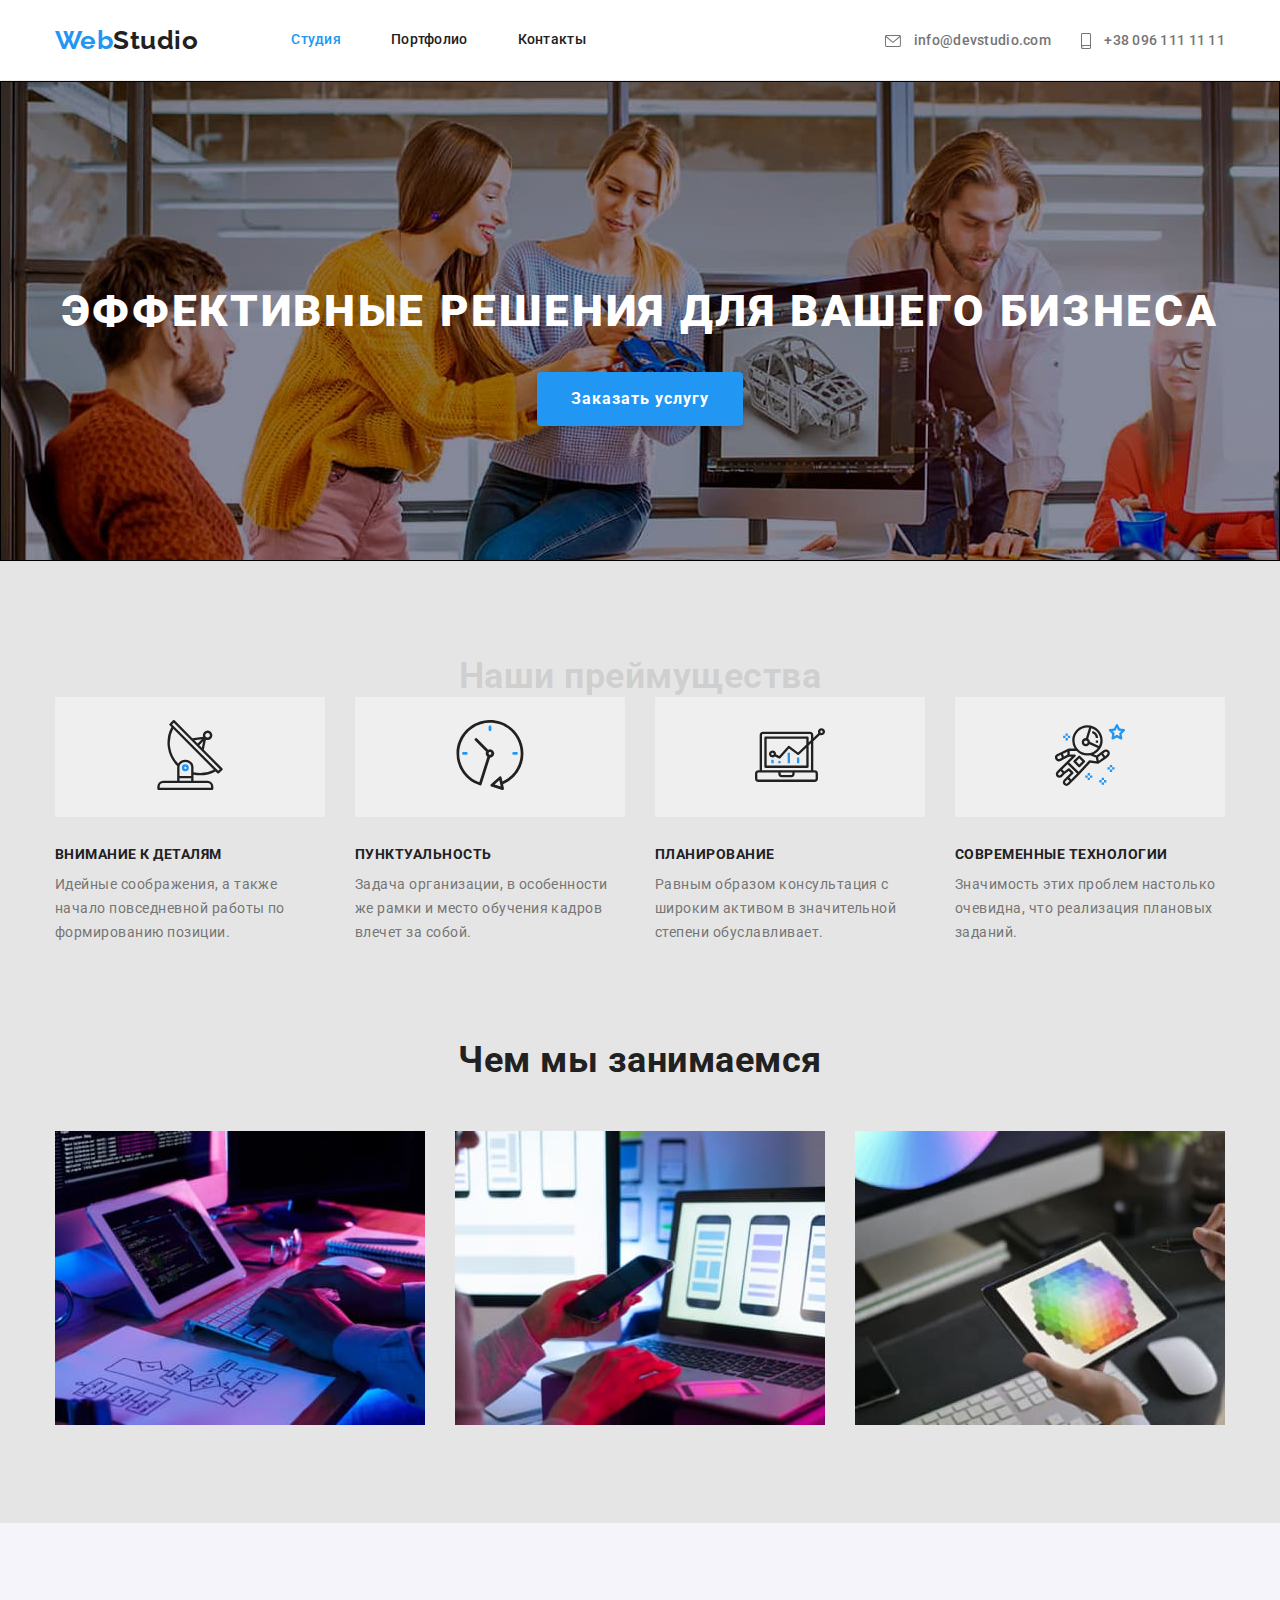
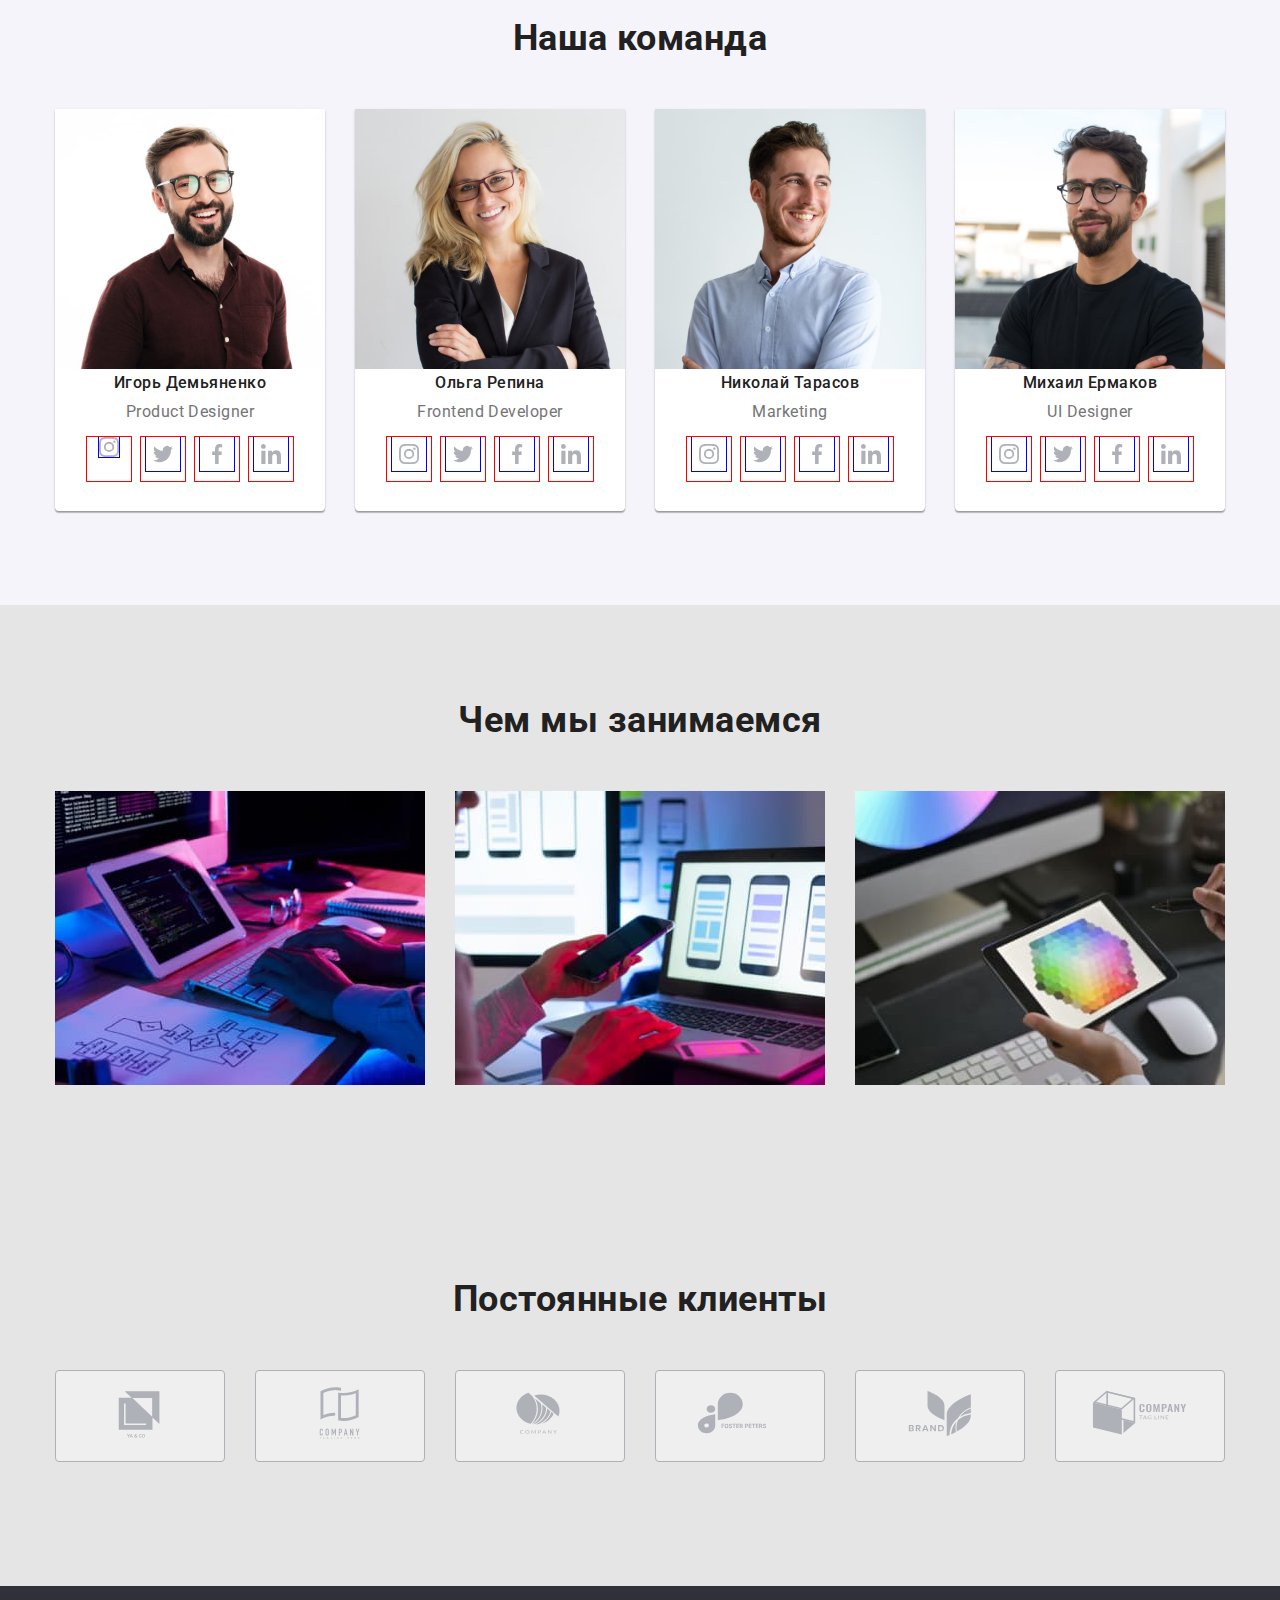
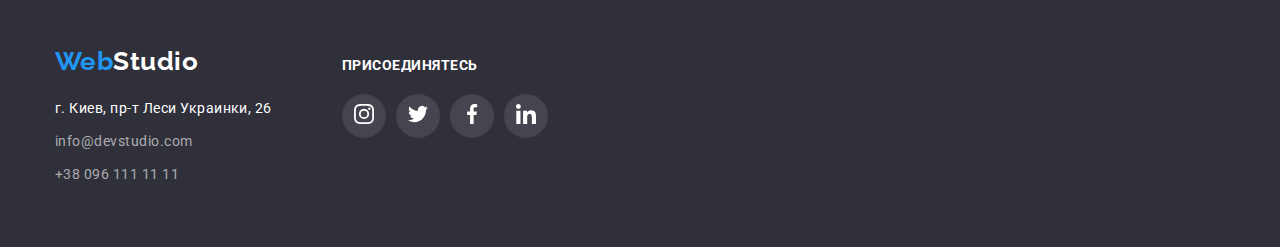
==== commit 2cca58e3: "эксперименты с сектором моя команда" ====
--- a/index.html
+++ b/index.html
@@ -23,11 +23,21 @@
                     <li class="item"><a href="./contacts.html" class="link">Контакты</a></li>
                 </ul>
             </nav>
-                <ul class="header-contacts list">
-                    <li class="contacts-item">
-                        <a href="mailto:info@devstudio.com" class="header-contacts mail">info@devstudio.com</a></li>
-                    <li class="contacts-item">
-                        <a href="tel:+380961111111" class="header-contacts mobile">+38 096 111 11 11</a></li>
+                <ul class="header-address list">
+                    <li class="contact-item">
+                        <a href="mailto:info@devstudio.com" class="header-contact">
+                            <svg class="contact-icon" width="16" height="12">
+                                <use href="./images/icon.svg#icon-mail" ></use>
+                            </svg>
+                            info@devstudio.com</a>
+                    </li>
+                    <li class="contact-item">
+                        <a href="tel:+380961111111" class="header-contact">
+                            <svg class="contact-icon" width="10" height="16">
+                                <use href="./images/icon.svg#icon-mobile"></use>
+                            </svg>
+                            +38 096 111 11 11</a>
+                    </li>
                 </ul>
                 
         </div>
@@ -113,11 +123,11 @@
                     <p class="team-speciality">Product Designer</p>
                     <ul class="team-social list">
                         <li class="team-social-item">
-                            <button class="button-team-social">
-                                <svg class="button-team-icon-social" width="20" height="20">
-                                    <use href="./images/icon.svg#icon-instagram"></use>
-                                </svg>
-                            </button>
+                            <a href="" class="button-team-social">
+                                <svg class="button-team-icon-social" width="20" height="20">
+                                    <use href="./images/icon.svg#icon-instagram"></use>
+                                </svg>
+                            </a>
                         </li>
                         <li class="team-social-item">
                             <button class="button-team-social">
--- a/css/styles.css
+++ b/css/styles.css
@@ -104,42 +104,31 @@
     color: var(--accent-color);
 }
 /* Контакты в шапке */
-.header-contacts.mail::before {
-    content: "";
-    background-image: url(../images/mail.svg);
-    background-size: contain;
-    align-items: center;
-    width: 16px;
-    height: 12px;
-    margin-right: 10px;
-
-}
-.header-contacts.mobile::before {
-    content: "";
-    background-image: url(../images/mobile.svg);
-    background-size: contain;
-    align-items: center;
-    width: 10px;
-    height: 16px;
-    margin-right: 10px;
-
-}
-.header-contacts {
+.header-address {
     display: flex;
     margin-left: auto;
-    color: var(--secondary-text-color);
+    vertical-align:middle;
+}
+.header-address .contact-item+.contact-item {
+    margin-left: 30px;
+}
+.header-contact {
     font-size: 14px;
     font-weight: 500;
     line-height: 1.14;
     letter-spacing: 0.02em;
     text-decoration: none;
-}
-.header-contacts .contacts-item+.contacts-item {
-    margin-left: 30px;
-}
-.header-contacts:hover,
-.header-contacts:focus {
+    color: var(--secondary-text-color);
+}
+.header-contact:hover,
+.header-contact:focus {
     color: var(--accent-color)
+}
+
+.contact-icon {
+    margin-right: 10px;
+    fill: currentColor; 
+    vertical-align:middle;
 }
 /* Solutions / Эффективные решения */
 .solutions {
@@ -270,11 +259,8 @@
 .team {
     display: flex;
 }
-.team-image {
+.team-item {
     width: 270px;
-    margin-bottom: 30px;
-}
-.team-item {
     margin-top: 0;
     margin-bottom: 0;
     margin-right: 30px;
@@ -305,39 +291,44 @@
     line-height: 1.17;
     color: var(--secondary-text-color);
 }
-
-/* Кнопки social link */
+/* Кнопки social link*/
 .team-social.list {
     display: flex;
     margin: 0 32px 30px;
 }
 .team-social-item {
     margin-right: 10px;
+    width: 44px;
+    height: 44px;
+    outline: 0.5px solid red;
 }
 .team-social-item:last-child {
     margin-right: 0;
+    text-decoration: none;
+}
+.button-team-icon-social {
+    fill: currentColor;
+    width: 20px;
+    height: 20px;
+    vertical-align:middle;
 }
 .button-team-social {
     padding: 0;
     border: none;
     color: var(--primary-icon-color);
     background: #ffffff;
-    width: 44px;
-    height: 44px;
-}
-.button-team-icon-social {
-    fill: currentcolor;
-    width: 20px;
-    height: 20px;
-    justify-content: center;
-
-}   
+    width: 34px;
+    height: 34px;
+    outline: 0.5px solid blue;
+}
 .button-team-social:hover {
     color: #ffffff;
     background-color: var(--accent-color);
     border: none;
     border-radius: 50%;
 }
+
+
 
 /* Regular customers / Постоянные клиенты */
 .customer {
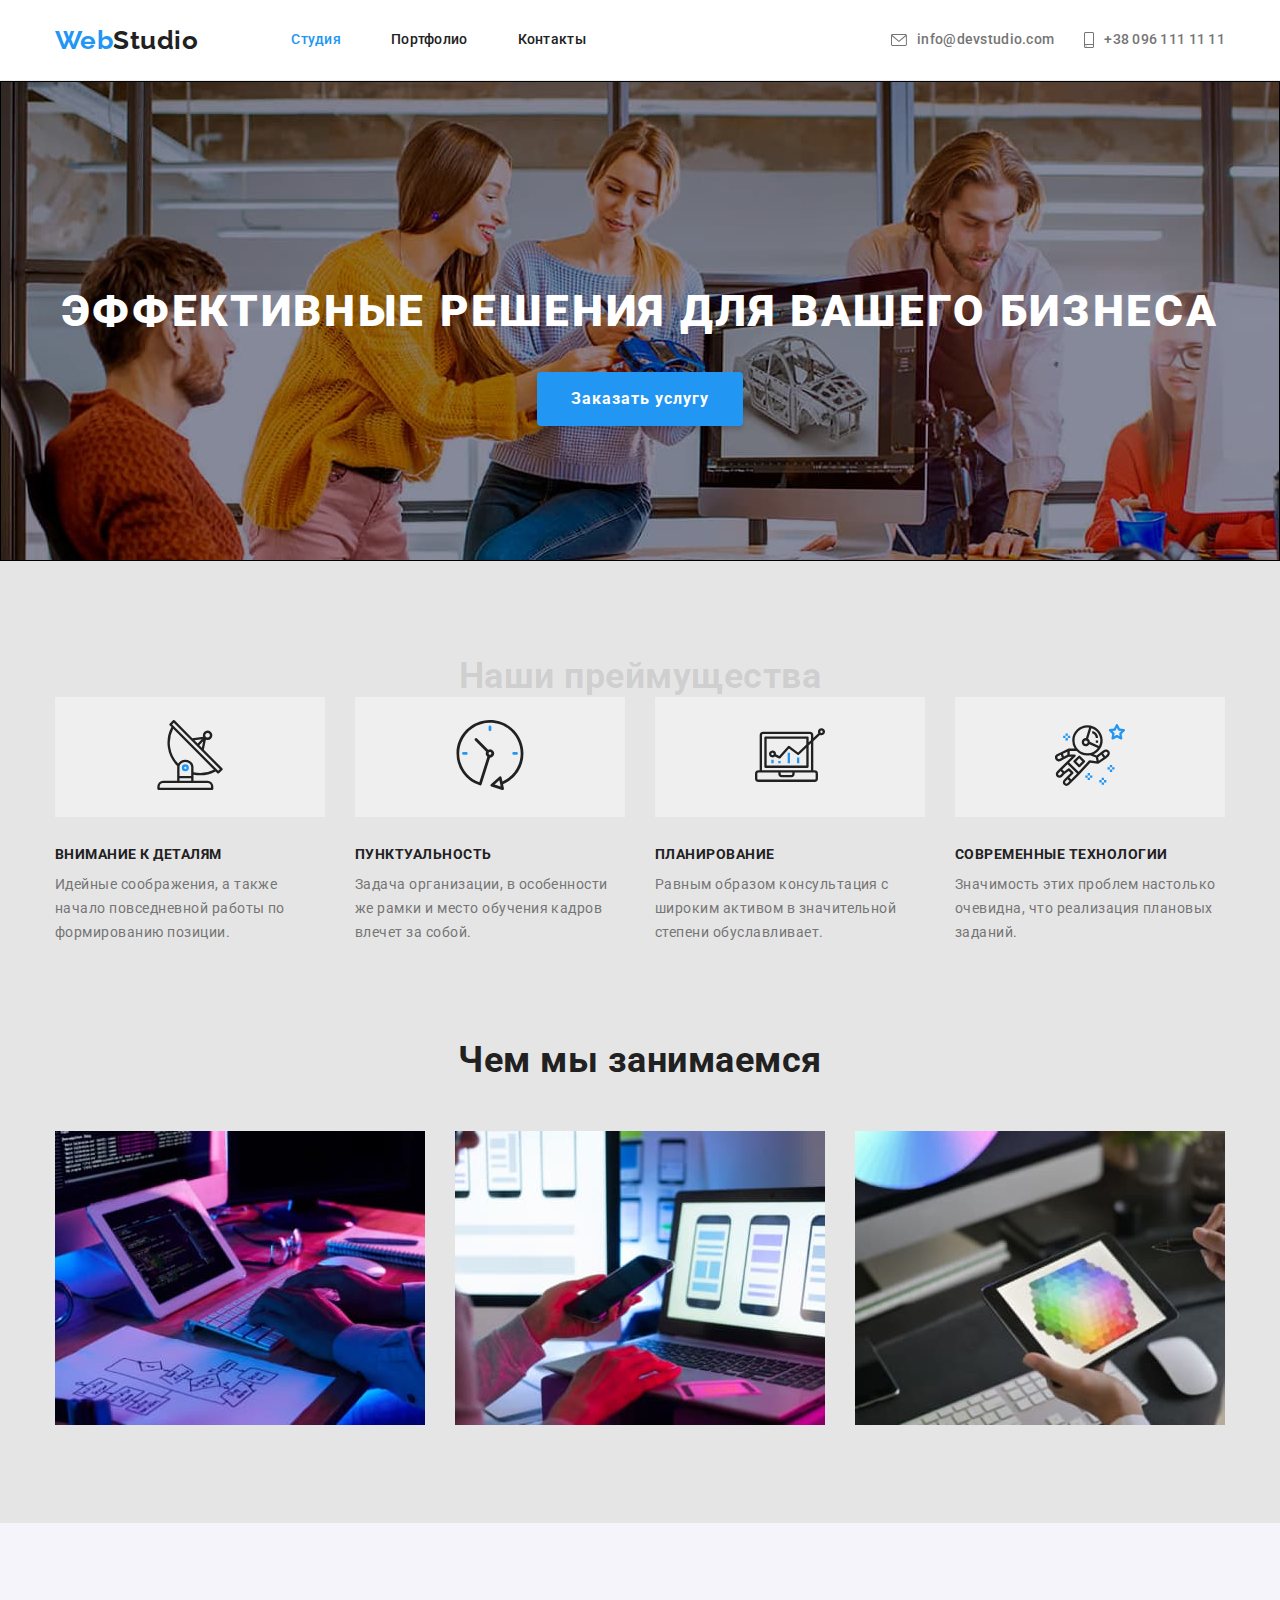
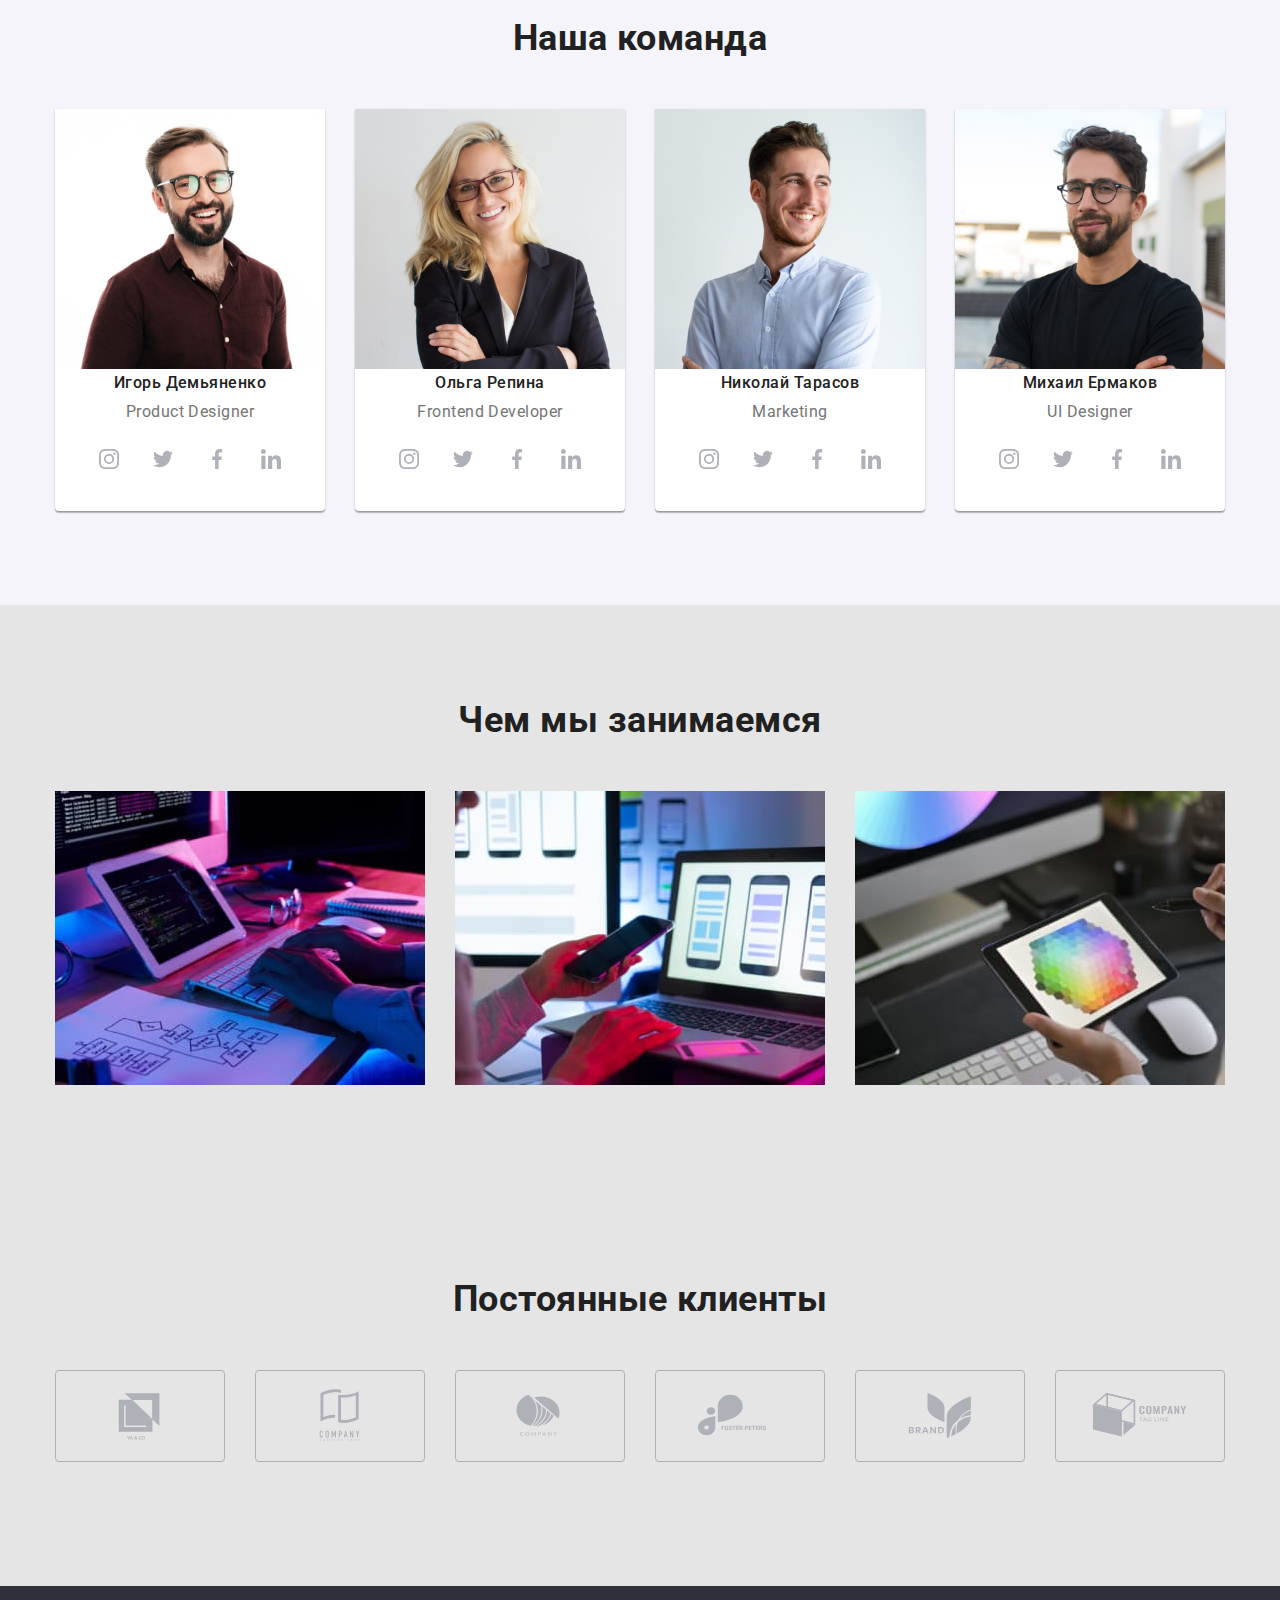
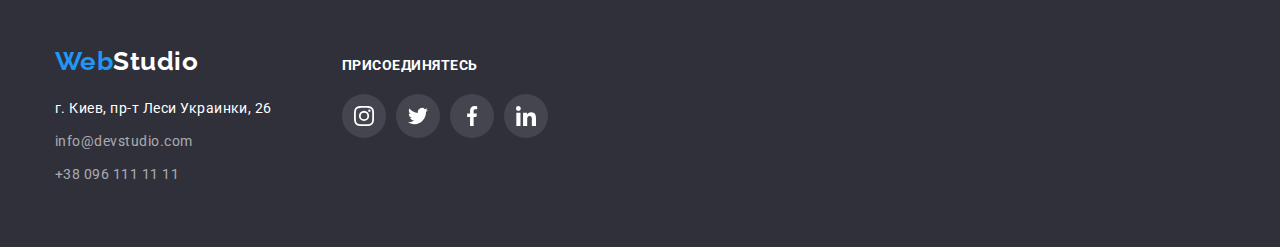
==== commit ae8cfd59: "проверка на валидаторе" ====
--- a/index.html
+++ b/index.html
@@ -130,25 +130,25 @@
                             </a>
                         </li>
                         <li class="team-social-item">
-                            <button class="button-team-social">
-                                <svg class="button-team-icon-social" width="20" height="20">
-                                    <use href="./images/icon.svg#icon-twitter"></use>
-                                </svg>
-                            </button>
-                        </li>
-                        <li class="team-social-item">
-                            <button class="button-team-social">
-                                <svg class="button-team-icon-social" width="20" height="20">
-                                    <use href="./images/icon.svg#icon-facebook"></use>
-                                </svg>
-                            </button>
-                        </li>
-                        <li class="team-social-item">
-                            <button class="button-team-social">
-                                <svg class="button-team-icon-social" width="20" height="20">
-                                    <use href="./images/icon.svg#icon-linkedin"></use>
-                                </svg>
-                            </button>
+                            <a href="" class="button-team-social">
+                                <svg class="button-team-icon-social" width="20" height="20">
+                                    <use href="./images/icon.svg#icon-twitter"></use>
+                                </svg>
+                            </a>
+                        </li>
+                        <li class="team-social-item">
+                            <a href="" class="button-team-social">
+                                <svg class="button-team-icon-social" width="20" height="20">
+                                    <use href="./images/icon.svg#icon-facebook"></use>
+                                </svg>
+                            </a>
+                        </li>
+                        <li class="team-social-item">
+                            <a href="" class="button-team-social">
+                                <svg class="button-team-icon-social" width="20" height="20">
+                                    <use href="./images/icon.svg#icon-linkedin"></use>
+                                </svg>
+                            </a>
                         </li>
                     </ul>
                 </li>
@@ -158,32 +158,32 @@
                     <p class="team-speciality">Frontend Developer</p>
                     <ul class="team-social list">
                         <li class="team-social-item">
-                            <button class="button-team-social">
-                                <svg class="button-team-icon-social" width="20" height="20">
-                                    <use href="./images/icon.svg#icon-instagram"></use>
-                                </svg>
-                            </button>
-                        </li>
-                        <li class="team-social-item">
-                            <button class="button-team-social">
-                                <svg class="button-team-icon-social" width="20" height="20">
-                                    <use href="./images/icon.svg#icon-twitter"></use>
-                                </svg>
-                            </button>
-                        </li>
-                        <li class="team-social-item">
-                            <button class="button-team-social">
-                                <svg class="button-team-icon-social" width="20" height="20">
-                                    <use href="./images/icon.svg#icon-facebook"></use>
-                                </svg>
-                            </button>
-                        </li>
-                        <li class="team-social-item">
-                            <button class="button-team-social">
-                                <svg class="button-team-icon-social" width="20" height="20">
-                                    <use href="./images/icon.svg#icon-linkedin"></use>
-                                </svg>
-                            </button>
+                            <a href="" class="button-team-social">
+                                <svg class="button-team-icon-social" width="20" height="20">
+                                    <use href="./images/icon.svg#icon-instagram"></use>
+                                </svg>
+                            </a>
+                        </li>
+                        <li class="team-social-item">
+                            <a href="" class="button-team-social">
+                                <svg class="button-team-icon-social" width="20" height="20">
+                                    <use href="./images/icon.svg#icon-twitter"></use>
+                                </svg>
+                            </a>
+                        </li>
+                        <li class="team-social-item">
+                            <a href="" class="button-team-social">
+                                <svg class="button-team-icon-social" width="20" height="20">
+                                    <use href="./images/icon.svg#icon-facebook"></use>
+                                </svg>
+                            </a>
+                        </li>
+                        <li class="team-social-item">
+                            <a href="" class="button-team-social">
+                                <svg class="button-team-icon-social" width="20" height="20">
+                                    <use href="./images/icon.svg#icon-linkedin"></use>
+                                </svg>
+                            </a>
                         </li>
                     </ul>
                 </li>
@@ -193,32 +193,32 @@
                     <p class="team-speciality">Marketing</p>
                     <ul class="team-social list">
                         <li class="team-social-item">
-                            <button class="button-team-social">
-                                <svg class="button-team-icon-social" width="20" height="20">
-                                    <use href="./images/icon.svg#icon-instagram"></use>
-                                </svg>
-                            </button>
-                        </li>
-                        <li class="team-social-item">
-                            <button class="button-team-social">
-                                <svg class="button-team-icon-social" width="20" height="20">
-                                    <use href="./images/icon.svg#icon-twitter"></use>
-                                </svg>
-                            </button>
-                        </li>
-                        <li class="team-social-item">
-                            <button class="button-team-social">
-                                <svg class="button-team-icon-social" width="20" height="20">
-                                    <use href="./images/icon.svg#icon-facebook"></use>
-                                </svg>
-                            </button>
-                        </li>
-                        <li class="team-social-item">
-                            <button class="button-team-social">
-                                <svg class="button-team-icon-social" width="20" height="20">
-                                    <use href="./images/icon.svg#icon-linkedin"></use>
-                                </svg>
-                            </button>
+                            <a href="" class="button-team-social">
+                                <svg class="button-team-icon-social" width="20" height="20">
+                                    <use href="./images/icon.svg#icon-instagram"></use>
+                                </svg>
+                            </a>
+                        </li>
+                        <li class="team-social-item">
+                            <a href="" class="button-team-social">
+                                <svg class="button-team-icon-social" width="20" height="20">
+                                    <use href="./images/icon.svg#icon-twitter"></use>
+                                </svg>
+                            </a>
+                        </li>
+                        <li class="team-social-item">
+                            <a href="" class="button-team-social">
+                                <svg class="button-team-icon-social" width="20" height="20">
+                                    <use href="./images/icon.svg#icon-facebook"></use>
+                                </svg>
+                            </a>
+                        </li>
+                        <li class="team-social-item">
+                            <a href="" class="button-team-social">
+                                <svg class="button-team-icon-social" width="20" height="20">
+                                    <use href="./images/icon.svg#icon-linkedin"></use>
+                                </svg>
+                            </a>
                         </li>
                     </ul>
                 </li>
@@ -228,32 +228,32 @@
                     <p class="team-speciality">UI Designer</p>
                     <ul class="team-social list">
                         <li class="team-social-item">
-                            <button class="button-team-social">
-                                <svg class="button-team-icon-social" width="20" height="20">
-                                    <use href="./images/icon.svg#icon-instagram"></use>
-                                </svg>
-                            </button>
-                        </li>
-                        <li class="team-social-item">
-                            <button class="button-team-social">
-                                <svg class="button-team-icon-social" width="20" height="20">
-                                    <use href="./images/icon.svg#icon-twitter"></use>
-                                </svg>
-                            </button>
-                        </li>
-                        <li class="team-social-item">
-                            <button class="button-team-social">
-                                <svg class="button-team-icon-social" width="20" height="20">
-                                    <use href="./images/icon.svg#icon-facebook"></use>
-                                </svg>
-                            </button>
-                        </li>
-                        <li class="team-social-item">
-                            <button class="button-team-social">
-                                <svg class="button-team-icon-social" width="20" height="20">
-                                    <use href="./images/icon.svg#icon-linkedin"></use>
-                                </svg>
-                            </button>
+                            <a href="" class="button-team-social">
+                                <svg class="button-team-icon-social" width="20" height="20">
+                                    <use href="./images/icon.svg#icon-instagram"></use>
+                                </svg>
+                            </a>
+                        </li>
+                        <li class="team-social-item">
+                            <a href="" class="button-team-social">
+                                <svg class="button-team-icon-social" width="20" height="20">
+                                    <use href="./images/icon.svg#icon-twitter"></use>
+                                </svg>
+                            </a>
+                        </li>
+                        <li class="team-social-item">
+                            <a href="" class="button-team-social">
+                                <svg class="button-team-icon-social" width="20" height="20">
+                                    <use href="./images/icon.svg#icon-facebook"></use>
+                                </svg>
+                            </a>
+                        </li>
+                        <li class="team-social-item">
+                            <a href="" class="button-team-social">
+                                <svg class="button-team-icon-social" width="20" height="20">
+                                    <use href="./images/icon.svg#icon-linkedin"></use>
+                                </svg>
+                            </a>
                         </li>
                     </ul>
                 </li>
@@ -284,47 +284,47 @@
             <div class="container">
                 <h2 class="section-title">Постоянные клиенты</h2>
                 <ul class="customer list">
-                    <li class="item">
-                        <button class="button-customer">
+                    <li class="customer-item">
+                        <a class="button-customer">
                             <svg class="button-icon-customer" width="170" height="92">
                                 <use href="./images/icon.svg#icon-logo1"></use>
                             </svg>
-                        </button>
-                    </li>
-                    <li class="item">
-                        <button class="button-customer">
+                        </a>
+                    </li>
+                    <li class="customer-item">
+                        <a class="button-customer">
                             <svg class="button-icon-customer" width="170" height="92">
                                 <use href="./images/icon.svg#icon-logo2"></use>
                             </svg>
-                        </button>
-                    </li>
-                    <li class="item">
-                        <button class="button-customer">
+                        </a>
+                    </li>
+                    <li class="customer-item">
+                        <a class="button-customer">
                             <svg class="button-icon-customer" width="170" height="92">
                                 <use href="./images/icon.svg#icon-logo3"></use>
                             </svg>
-                        </button>
-                    </li>
-                    <li class="item">
-                        <button class="button-customer">
+                        </a>
+                    </li>
+                    <li class="customer-item">
+                        <a class="button-customer">
                             <svg class="button-icon-customer" width="170" height="92">
                                 <use href="./images/icon.svg#icon-logo4"></use>
                             </svg>
-                        </button>
-                    </li>
-                    <li class="item">
-                        <button class="button-customer">
+                        </a>
+                    </li>
+                    <li class="customer-item">
+                        <a class="button-customer">
                             <svg class="button-icon-customer" width="170" height="92">
                                 <use href="./images/icon.svg#icon-logo5"></use>
                             </svg>
-                        </button>
-                    </li>
-                    <li class="item">
-                        <button class="button-customer">
+                        </a>
+                    </li>
+                    <li class="customer-item">
+                        <a class="button-customer">
                             <svg class="button-icon-customer" width="170" height="92">
                                 <use href="./images/icon.svg#icon-logo6"></use>
                             </svg>
-                        </button>
+                        </a>
                     </li>
                 </ul>
             </div>
--- a/css/styles.css
+++ b/css/styles.css
@@ -107,18 +107,21 @@
 .header-address {
     display: flex;
     margin-left: auto;
-    vertical-align:middle;
+    align-items: center;
 }
 .header-address .contact-item+.contact-item {
     margin-left: 30px;
 }
 .header-contact {
+    display: flex;
     font-size: 14px;
     font-weight: 500;
     line-height: 1.14;
     letter-spacing: 0.02em;
     text-decoration: none;
     color: var(--secondary-text-color);
+    align-items: center;
+    justify-content: center;
 }
 .header-contact:hover,
 .header-contact:focus {
@@ -197,7 +200,6 @@
 .advantages {
     display: flex;
 }
-
 .advantages-item {
     margin-right: 30px;
     
@@ -225,7 +227,6 @@
     margin-top: 0;
     margin-bottom: 10px;
 }
-
 .advantages-description {
     margin-top: 0;
     margin-bottom: 0;
@@ -242,7 +243,6 @@
 .services .item {
     margin-right: 30px;
 }
-
 .services .item:last-child {
     margin-right: 0;
 }
@@ -250,8 +250,6 @@
 .services-image {
     width: 370px;
 }
-
-
 /* Our team / Наша команда*/
 .section.teamcolor {
     background-color: #F5F4FA;
@@ -282,7 +280,6 @@
     font-weight: 500;
     line-height: 1.17;
 }
-
 .team-speciality {
     margin-top: 0;
     margin-bottom: 16px;
@@ -297,29 +294,27 @@
     margin: 0 32px 30px;
 }
 .team-social-item {
+    display: flex;
     margin-right: 10px;
+}
+.team-social-item:last-child {
+    margin-right: 0;
+}
+.button-team-social {
+    display: flex;
+    padding: 0;
+    border: none;
+    color: var(--primary-icon-color);
+    background: #ffffff;
     width: 44px;
     height: 44px;
-    outline: 0.5px solid red;
-}
-.team-social-item:last-child {
-    margin-right: 0;
-    text-decoration: none;
+    align-items: center;
+    justify-content: center;
 }
 .button-team-icon-social {
     fill: currentColor;
     width: 20px;
     height: 20px;
-    vertical-align:middle;
-}
-.button-team-social {
-    padding: 0;
-    border: none;
-    color: var(--primary-icon-color);
-    background: #ffffff;
-    width: 34px;
-    height: 34px;
-    outline: 0.5px solid blue;
 }
 .button-team-social:hover {
     color: #ffffff;
@@ -327,23 +322,18 @@
     border: none;
     border-radius: 50%;
 }
-
-
-
 /* Regular customers / Постоянные клиенты */
 .customer {
     display: flex;
 }
-
-.customer .item {
+.customer-item {
     margin-right: 30px;
 }
-
-.customer .item:last-child {
-    margin-right: 0;
-}
-
+.customer-item:last-child {
+    margin-right: 0;
+}
 .button-customer {
+    display: flex;
     margin-top: 0;
     margin-bottom: 30px;
     padding: 0;
@@ -352,19 +342,19 @@
     color: var(--primary-icon-color);
     width: 170px;
     height: 92px;
-}
-
-.button-customer:hover {
-    color: var(--accent-color);
-    border: 1px solid var(--accent-color);
-}
-
+    cursor: pointer;
+    align-items: center;
+    justify-content: center;
+}
 .button-icon-customer {
     fill: currentcolor;
     width: 106px;
     height: 60px;
 }
-
+.button-customer:hover {
+    color: var(--accent-color);
+    border: 1px solid var(--accent-color);
+}
 /*Подвал*/
 footer {
     background-color: var(--secondary-background-color);
@@ -390,7 +380,6 @@
     text-decoration: none;
     font-style: normal;
 }
-
 .footer-contacts {
     color: rgba(255, 255, 255, 0.6);
     font-size: 14px;
@@ -432,13 +421,14 @@
     display: flex;
 }
 .social-item {
+    display: flex;
     margin-right: 10px;
 }
 .social-item:last-child {
     margin-right: 0;
 }
-
 .button-social {
+    display: flex;
     padding: 0;
     border: none;
     border-radius: 50%;
@@ -446,18 +436,17 @@
     background: rgba(255, 255, 255, 0.1);
     width: 44px;
     height: 44px;
-}
-
-.button-social:hover {
-    background-color: var(--accent-color)
-}
-
+    align-items: center;
+    justify-content: center;
+}
 .button-icon-social {
     fill: currentcolor;
     width: 20px;
     height: 20px;
 }
-
+.button-social:hover {
+    background-color: var(--accent-color)
+}
 /*Портфолио*/
 .section.project {
     background-color: #ffffff;
@@ -470,7 +459,6 @@
     margin-top: 0;
     justify-content: center;
 }
-
 .button-projects {
     color: var(--primary-text-color);
     background-color: #F5F4FA;
@@ -482,19 +470,16 @@
     margin: 6px 22px 6px 22px;
     cursor: pointer;
 }
-
 .button-projects:hover,
 .button-projects:focus {
     color: var(--primary-white-color);
     background-color: var(--accent-color);
 }
-
 .button-projects.all {
     color: var(--primary-white-color);
     background-color: var(--accent-color);
 }
 /* Projects / Cписок проектов в портфолио */
-
 .projects-type {
     display: flex;
     flex-wrap: wrap;
@@ -517,7 +502,6 @@
     margin-top: 0;
     margin-bottom: 20px;
 }
-
 .portfolio-projects {
     margin: 0 24px 4px 24px;
     color: var(--primary-text-color);
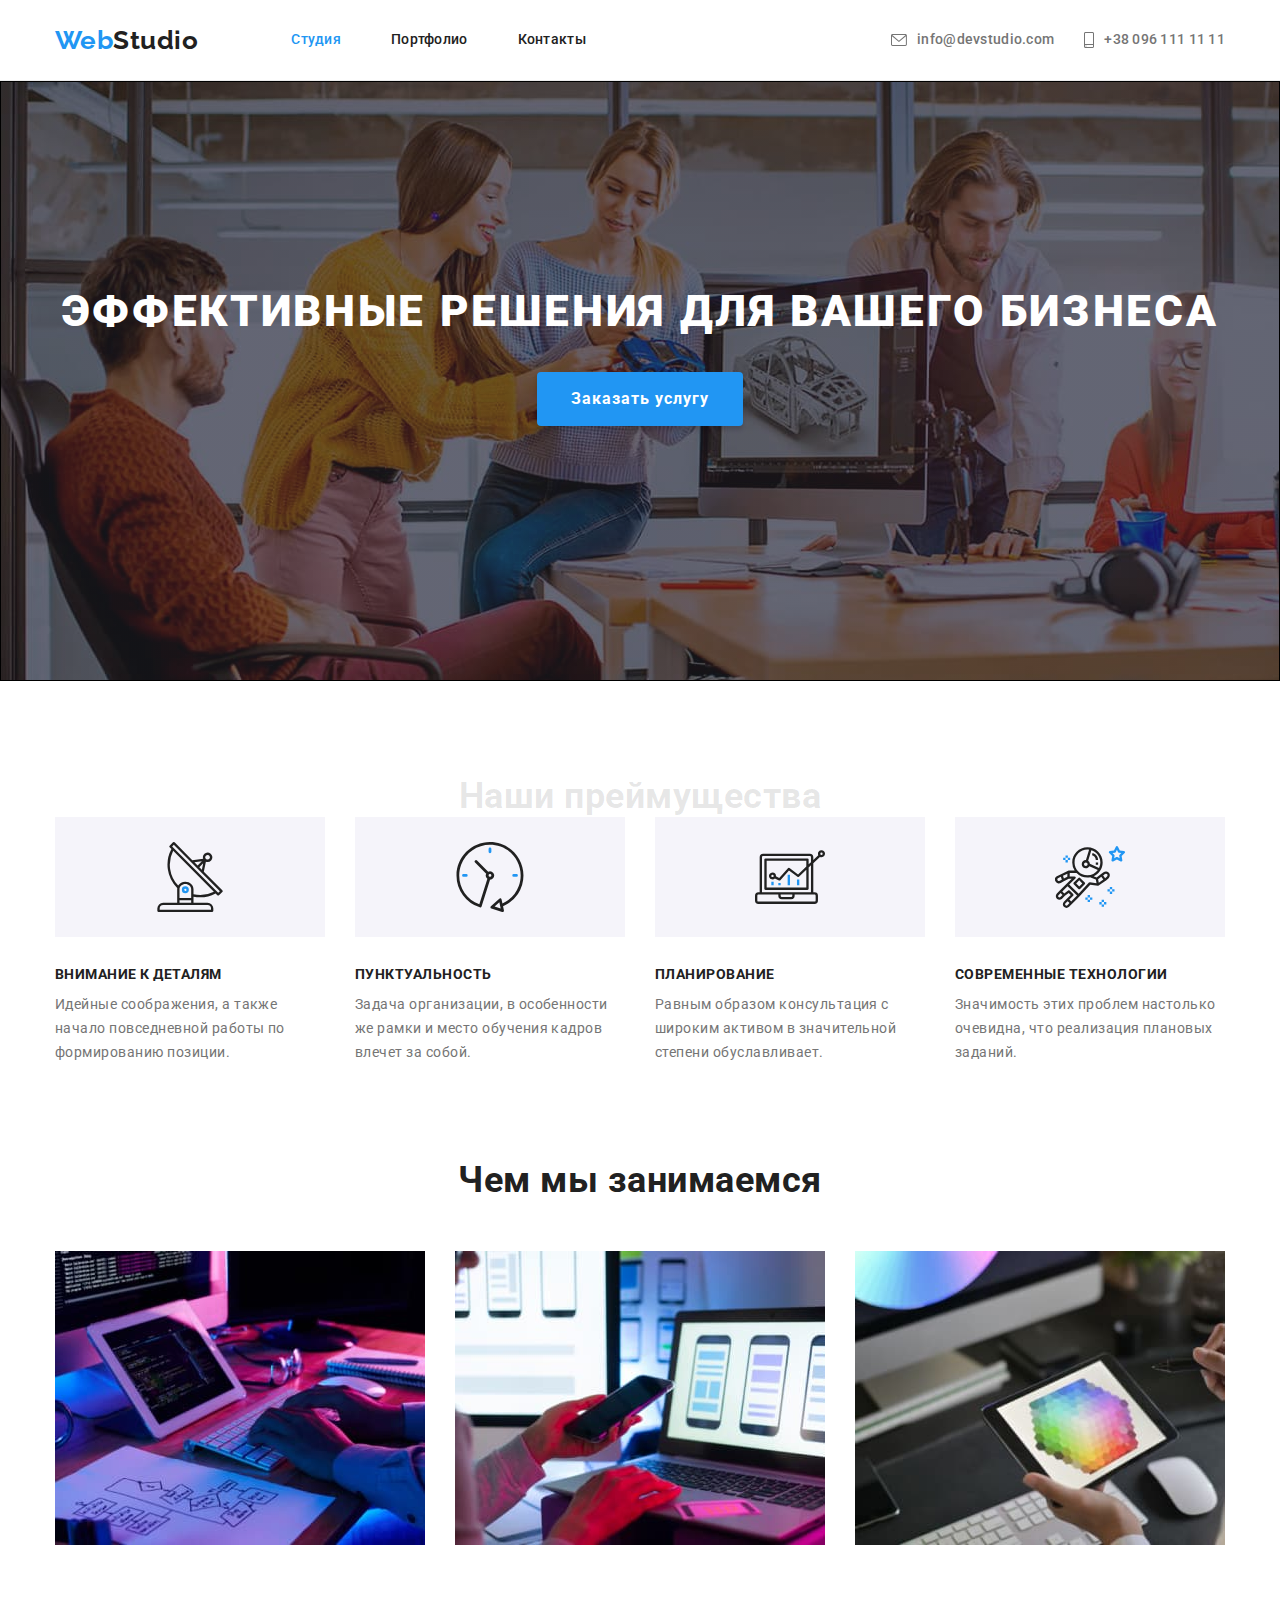
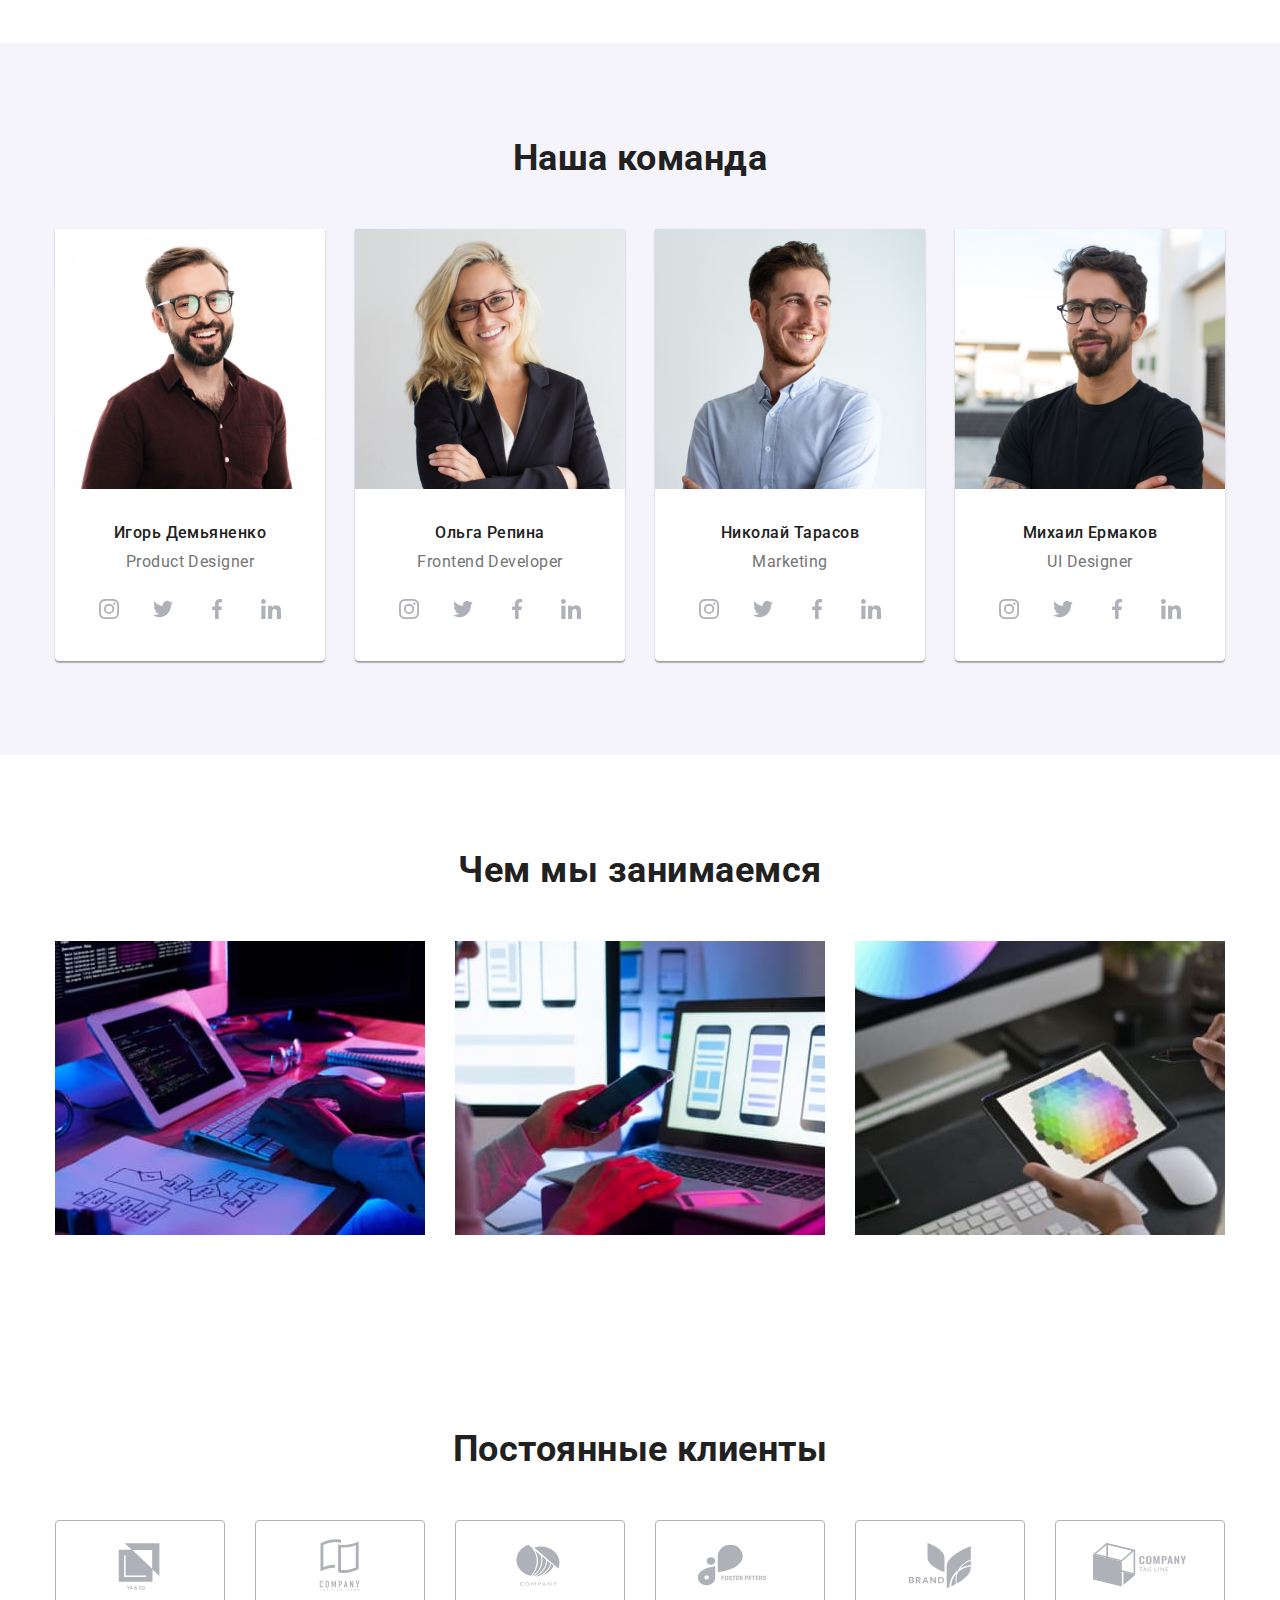
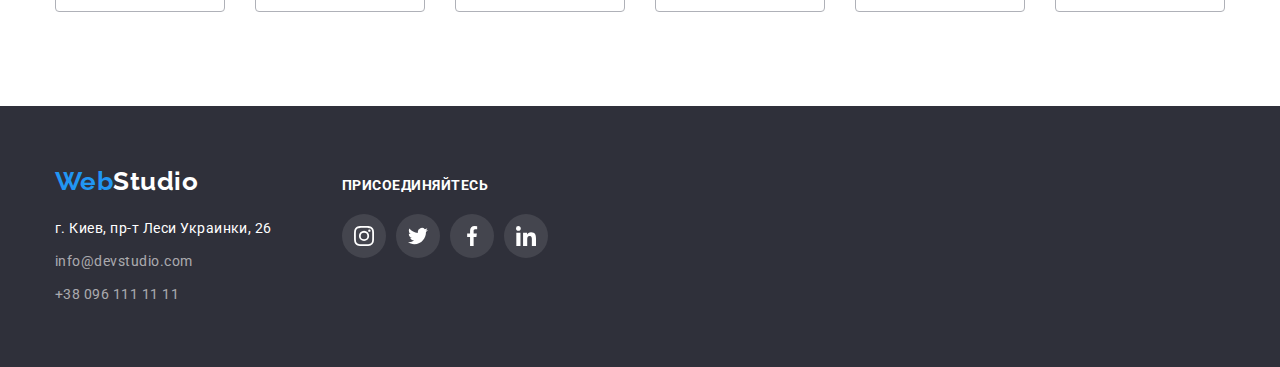
==== commit aa973830: "Работа над ошибками!" ====
--- a/index.html
+++ b/index.html
@@ -54,41 +54,41 @@
             <h2 class="transparent-title">Наши преймущества</h2>
             <ul class="advantages list">
                 <li class="advantages-item">
-                    <button class="button-advantages">
+                    <div class="button-advantages">
                         <svg class="button-icon-advantages" width="70" height="70">
                             <use href="./images/icon.svg#icon-antenna"></use>
                         </svg>
-                    </button>
+                    </div>
                     <h3 class="advantages-title">Внимание к деталям</h3>
                     <p class="advantages-description">Идейные соображения, а также начало повседневной работы по формированию позиции.
                     </p>
                 </li>
                 <li class="advantages-item">
-                    <button class="button-advantages">
+                    <div class="button-advantages">
                         <svg class="button-icon-advantages" width="70" height="70">
                             <use href="./images/icon.svg#icon-clock"></use>
                         </svg>
-                    </button>
+                    </div>
                     <h3 class="advantages-title">Пунктуальность</h3>
                     <p class="advantages-description">Задача организации, в особенности же рамки и место обучения кадров влечет за
                         собой.</p>
                 </li>
                 <li class="advantages-item">
-                    <button class="button-advantages">
+                    <div class="button-advantages">
                         <svg class="button-icon-advantages" width="70" height="70">
                             <use href="./images/icon.svg#icon-diagram"></use>
                         </svg>
-                    </button>
+                    </div>
                     <h3 class="advantages-title">Планирование</h3>
                     <p class="advantages-description">Равным образом консультация с широким активом в значительной степени
                         обуславливает.</p>
                 </li>
                 <li class="advantages-item">
-                    <button class="button-advantages">
+                    <div class="button-advantages">
                         <svg class="button-icon-advantages" width="70" height="70">
                             <use href="./images/icon.svg#icon-astronaut"></use>
                         </svg>
-                    </button>
+                    </div>
                     <h3 class="advantages-title">Современные технологии</h3>
                     <p class="advantages-description">Значимость этих проблем настолько очевидна, что реализация плановых заданий.</p>
                 </li>
@@ -119,143 +119,151 @@
             <ul class="team list">
                 <li class="team-item" >
                     <img src="./images/pdesigner.jpg" alt="Игорь Демьяненко" class="team-image" width="270"/>
-                    <h3 class="our-team">Игорь Демьяненко</h3>
-                    <p class="team-speciality">Product Designer</p>
-                    <ul class="team-social list">
-                        <li class="team-social-item">
-                            <a href="" class="button-team-social">
-                                <svg class="button-team-icon-social" width="20" height="20">
-                                    <use href="./images/icon.svg#icon-instagram"></use>
-                                </svg>
-                            </a>
-                        </li>
-                        <li class="team-social-item">
-                            <a href="" class="button-team-social">
-                                <svg class="button-team-icon-social" width="20" height="20">
-                                    <use href="./images/icon.svg#icon-twitter"></use>
-                                </svg>
-                            </a>
-                        </li>
-                        <li class="team-social-item">
-                            <a href="" class="button-team-social">
-                                <svg class="button-team-icon-social" width="20" height="20">
-                                    <use href="./images/icon.svg#icon-facebook"></use>
-                                </svg>
-                            </a>
-                        </li>
-                        <li class="team-social-item">
-                            <a href="" class="button-team-social">
-                                <svg class="button-team-icon-social" width="20" height="20">
-                                    <use href="./images/icon.svg#icon-linkedin"></use>
-                                </svg>
-                            </a>
-                        </li>
-                    </ul>
+                    <div class="team-box">
+                        <h3 class="our-team">Игорь Демьяненко</h3>
+                        <p class="team-speciality">Product Designer</p>
+                        <ul class="team-social list">
+                            <li class="team-social-item">
+                                <a href="" class="button-team-social">
+                                    <svg class="button-team-icon-social" width="20" height="20">
+                                        <use href="./images/icon.svg#icon-instagram"></use>
+                                    </svg>
+                                </a>
+                            </li>
+                            <li class="team-social-item">
+                                <a href="" class="button-team-social">
+                                    <svg class="button-team-icon-social" width="20" height="20">
+                                        <use href="./images/icon.svg#icon-twitter"></use>
+                                    </svg>
+                                </a>
+                            </li>
+                            <li class="team-social-item">
+                                <a href="" class="button-team-social">
+                                    <svg class="button-team-icon-social" width="20" height="20">
+                                        <use href="./images/icon.svg#icon-facebook"></use>
+                                    </svg>
+                                </a>
+                            </li>
+                            <li class="team-social-item">
+                                <a href="" class="button-team-social">
+                                    <svg class="button-team-icon-social" width="20" height="20">
+                                        <use href="./images/icon.svg#icon-linkedin"></use>
+                                    </svg>
+                                </a>
+                            </li>
+                        </ul>
+                    </div>
                 </li>
                 <li class="team-item">
                     <img src="./images/developer.jpg" alt="Ольга Репина" class="team-image" width="270"/>
-                    <h3 class="our-team">Ольга Репина</h3>
-                    <p class="team-speciality">Frontend Developer</p>
-                    <ul class="team-social list">
-                        <li class="team-social-item">
-                            <a href="" class="button-team-social">
-                                <svg class="button-team-icon-social" width="20" height="20">
-                                    <use href="./images/icon.svg#icon-instagram"></use>
-                                </svg>
-                            </a>
-                        </li>
-                        <li class="team-social-item">
-                            <a href="" class="button-team-social">
-                                <svg class="button-team-icon-social" width="20" height="20">
-                                    <use href="./images/icon.svg#icon-twitter"></use>
-                                </svg>
-                            </a>
-                        </li>
-                        <li class="team-social-item">
-                            <a href="" class="button-team-social">
-                                <svg class="button-team-icon-social" width="20" height="20">
-                                    <use href="./images/icon.svg#icon-facebook"></use>
-                                </svg>
-                            </a>
-                        </li>
-                        <li class="team-social-item">
-                            <a href="" class="button-team-social">
-                                <svg class="button-team-icon-social" width="20" height="20">
-                                    <use href="./images/icon.svg#icon-linkedin"></use>
-                                </svg>
-                            </a>
-                        </li>
-                    </ul>
+                    <div class="team-box">
+                        <h3 class="our-team">Ольга Репина</h3>
+                        <p class="team-speciality">Frontend Developer</p>
+                        <ul class="team-social list">
+                            <li class="team-social-item">
+                                <a href="" class="button-team-social">
+                                    <svg class="button-team-icon-social" width="20" height="20">
+                                        <use href="./images/icon.svg#icon-instagram"></use>
+                                    </svg>
+                                </a>
+                            </li>
+                            <li class="team-social-item">
+                                <a href="" class="button-team-social">
+                                    <svg class="button-team-icon-social" width="20" height="20">
+                                        <use href="./images/icon.svg#icon-twitter"></use>
+                                    </svg>
+                                </a>
+                            </li>
+                            <li class="team-social-item">
+                                <a href="" class="button-team-social">
+                                    <svg class="button-team-icon-social" width="20" height="20">
+                                        <use href="./images/icon.svg#icon-facebook"></use>
+                                    </svg>
+                                </a>
+                            </li>
+                            <li class="team-social-item">
+                                <a href="" class="button-team-social">
+                                    <svg class="button-team-icon-social" width="20" height="20">
+                                        <use href="./images/icon.svg#icon-linkedin"></use>
+                                    </svg>
+                                </a>
+                            </li>
+                        </ul>
+                    </div>
                 </li>
                 <li class="team-item">
                     <img src="./images/marketing.jpg" alt="Николай Тарасов" class="team-image" width="270"/>
-                    <h3 class="our-team">Николай Тарасов</h3>
-                    <p class="team-speciality">Marketing</p>
-                    <ul class="team-social list">
-                        <li class="team-social-item">
-                            <a href="" class="button-team-social">
-                                <svg class="button-team-icon-social" width="20" height="20">
-                                    <use href="./images/icon.svg#icon-instagram"></use>
-                                </svg>
-                            </a>
-                        </li>
-                        <li class="team-social-item">
-                            <a href="" class="button-team-social">
-                                <svg class="button-team-icon-social" width="20" height="20">
-                                    <use href="./images/icon.svg#icon-twitter"></use>
-                                </svg>
-                            </a>
-                        </li>
-                        <li class="team-social-item">
-                            <a href="" class="button-team-social">
-                                <svg class="button-team-icon-social" width="20" height="20">
-                                    <use href="./images/icon.svg#icon-facebook"></use>
-                                </svg>
-                            </a>
-                        </li>
-                        <li class="team-social-item">
-                            <a href="" class="button-team-social">
-                                <svg class="button-team-icon-social" width="20" height="20">
-                                    <use href="./images/icon.svg#icon-linkedin"></use>
-                                </svg>
-                            </a>
-                        </li>
-                    </ul>
+                    <div class="team-box">
+                        <h3 class="our-team">Николай Тарасов</h3>
+                        <p class="team-speciality">Marketing</p>
+                        <ul class="team-social list">
+                            <li class="team-social-item">
+                                <a href="" class="button-team-social">
+                                    <svg class="button-team-icon-social" width="20" height="20">
+                                        <use href="./images/icon.svg#icon-instagram"></use>
+                                    </svg>
+                                </a>
+                            </li>
+                            <li class="team-social-item">
+                                <a href="" class="button-team-social">
+                                    <svg class="button-team-icon-social" width="20" height="20">
+                                        <use href="./images/icon.svg#icon-twitter"></use>
+                                    </svg>
+                                </a>
+                            </li>
+                            <li class="team-social-item">
+                                <a href="" class="button-team-social">
+                                    <svg class="button-team-icon-social" width="20" height="20">
+                                        <use href="./images/icon.svg#icon-facebook"></use>
+                                    </svg>
+                                </a>
+                            </li>
+                            <li class="team-social-item">
+                                <a href="" class="button-team-social">
+                                    <svg class="button-team-icon-social" width="20" height="20">
+                                        <use href="./images/icon.svg#icon-linkedin"></use>
+                                    </svg>
+                                </a>
+                            </li>
+                        </ul>
+                    </div>
                 </li>
                 <li class="team-item">
                     <img src="./images/uideveloper.jpg" alt="Михаил Ермаков" class="team-image" width="270"/>
-                    <h3 class="our-team">Михаил Ермаков</h3>
-                    <p class="team-speciality">UI Designer</p>
-                    <ul class="team-social list">
-                        <li class="team-social-item">
-                            <a href="" class="button-team-social">
-                                <svg class="button-team-icon-social" width="20" height="20">
-                                    <use href="./images/icon.svg#icon-instagram"></use>
-                                </svg>
-                            </a>
-                        </li>
-                        <li class="team-social-item">
-                            <a href="" class="button-team-social">
-                                <svg class="button-team-icon-social" width="20" height="20">
-                                    <use href="./images/icon.svg#icon-twitter"></use>
-                                </svg>
-                            </a>
-                        </li>
-                        <li class="team-social-item">
-                            <a href="" class="button-team-social">
-                                <svg class="button-team-icon-social" width="20" height="20">
-                                    <use href="./images/icon.svg#icon-facebook"></use>
-                                </svg>
-                            </a>
-                        </li>
-                        <li class="team-social-item">
-                            <a href="" class="button-team-social">
-                                <svg class="button-team-icon-social" width="20" height="20">
-                                    <use href="./images/icon.svg#icon-linkedin"></use>
-                                </svg>
-                            </a>
-                        </li>
-                    </ul>
+                    <div class="team-box">
+                        <h3 class="our-team">Михаил Ермаков</h3>
+                        <p class="team-speciality">UI Designer</p>
+                        <ul class="team-social list">
+                            <li class="team-social-item">
+                                <a href="" class="button-team-social">
+                                    <svg class="button-team-icon-social" width="20" height="20">
+                                        <use href="./images/icon.svg#icon-instagram"></use>
+                                    </svg>
+                                </a>
+                            </li>
+                            <li class="team-social-item">
+                                <a href="" class="button-team-social">
+                                    <svg class="button-team-icon-social" width="20" height="20">
+                                        <use href="./images/icon.svg#icon-twitter"></use>
+                                    </svg>
+                                </a>
+                            </li>
+                            <li class="team-social-item">
+                                <a href="" class="button-team-social">
+                                    <svg class="button-team-icon-social" width="20" height="20">
+                                        <use href="./images/icon.svg#icon-facebook"></use>
+                                    </svg>
+                                </a>
+                            </li>
+                            <li class="team-social-item">
+                                <a href="" class="button-team-social">
+                                    <svg class="button-team-icon-social" width="20" height="20">
+                                        <use href="./images/icon.svg#icon-linkedin"></use>
+                                    </svg>
+                                </a>
+                            </li>
+                        </ul>
+                    </div>
                 </li>
             </ul>
         </div>
@@ -331,7 +339,7 @@
         </section>
     </main>
 <!--подвал-->
-        <footer>
+        <footer class="footer-main">
             <div class="container footer">
                 <div class="footer-logo-address">
                 <a href="./index.html" class="logo"><span class="logostyle">Web</span>Studio</a>
@@ -344,7 +352,7 @@
                 </address>
                 </div>
                 <div class="footer-social">
-                    <h3 class="social-title">Присоединятесь</h3>
+                    <h3 class="social-title">Присоединяйтесь</h3>
                     <ul class="social list">
                         <li class="social-item">
                             <button class="button-social">
--- a/css/styles.css
+++ b/css/styles.css
@@ -32,6 +32,7 @@
     margin-bottom: 0;
     padding-top: 94px;
     padding-bottom: 94px;
+    background-color: #FFFFFF;
 }
 /* Загаловки секций*/
 .section-title {
@@ -127,32 +128,36 @@
 .header-contact:focus {
     color: var(--accent-color)
 }
-
+.header-contact {
+    padding-top: 32px;
+    padding-bottom: 32px;
+}
 .contact-icon {
     margin-right: 10px;
     fill: currentColor; 
     vertical-align:middle;
 }
 /* Solutions / Эффективные решения */
-.solutions {
-    background-image: linear-gradient(
-        to right,
-        rgba(47, 48, 58, 0.4),
-        rgba(47, 48, 58, 0.4)
-    );
-    background-image: url(../images/main-img.jpg);
+.solutions { 
     /* если размер изображения не подходящих размеров, то дополнительно для корректирвки
     background-repeat: no-repeat;
     background-position: center;
-    background-size: cover; */
+    background-size: cover;
+    linear-gradient(to right, rgba(47, 48, 58, 0.4), rgba(47, 48, 58, 0.4);
+     */
     background-color: #C4C4C4;
     border: 1px solid #000000;
     text-align: center;
     margin-left: auto;
     margin-right: auto;
-    height: 480px;
+    height: 600px;
     max-width: 1600px;
     padding: 200px 0;
+    background-image: linear-gradient(
+        to right,
+    rgba(47, 48, 58, 0.4),
+    rgba(47, 48, 58, 0.4)),
+    url(../images/main-img.jpg);
 }
 .solutions-title {
     margin-top: 0;
@@ -187,6 +192,7 @@
     margin-bottom: 0;
     padding-top: 94px;
     padding-bottom: 0;
+    background-color: #ffffff;
 }
 .transparent-title {
     margin-top: 0;
@@ -209,11 +215,15 @@
 }
 
 .button-advantages {
+    background-color: #F5F4FA;
+    display: flex;
     width: 270px;
     height: 120px;
     border: none;
     margin-bottom: 30px;
     padding: 0;
+    align-items: center;
+    justify-content: center;
 }
 .button-icon-advantages {
     width: 70px;
@@ -267,8 +277,6 @@
                 0px 1px 1px rgba(0, 0, 0, 0.14),
                 0px 2px 1px rgba(0, 0, 0, 0.2);
     border-radius: 0px 0px 4px 4px;
-    text-align: center;
-
 }
 .team-item:last-child {
     margin-right: 0;
@@ -288,10 +296,17 @@
     line-height: 1.17;
     color: var(--secondary-text-color);
 }
+.team-box {
+    padding-top: 30px;
+    padding-bottom: 30px;
+    padding-left: 32px;
+    padding-right: 32px;
+    text-align: center;
+}
 /* Кнопки social link*/
 .team-social.list {
     display: flex;
-    margin: 0 32px 30px;
+
 }
 .team-social-item {
     display: flex;
@@ -334,9 +349,6 @@
 }
 .button-customer {
     display: flex;
-    margin-top: 0;
-    margin-bottom: 30px;
-    padding: 0;
     border: 1px solid var(--primary-icon-color);
     border-radius: 4px;
     color: var(--primary-icon-color);
@@ -358,6 +370,7 @@
 /*Подвал*/
 footer {
     background-color: var(--secondary-background-color);
+    padding: 60px,0;
 }
 .footer-logo-address > .logo {
     color: #ffffff;
@@ -393,23 +406,22 @@
 .footer-contacts:focus {
     color: var(--accent-color);
 }
+.footer-main {
+    padding-top: 60px;
+    padding-bottom: 60px;
+}
 .footer {
     display: flex;
     flex-direction: row;
+    align-items: baseline;
 }
 .footer-logo-address {
-    margin-top: 60px;
-    margin-bottom: 60px;
-
-}
-.footer-social
-{   margin-left: 70px;
-    margin-top: 72px;
-    margin-bottom: 100px;
-}
+    padding: 0;
+    margin-right: 70px;
+}
+
 .social-title {
-    margin-bottom: 20px;
-    margin-top: 0;
+    margin: 0;
     font-weight: 700;
     font-size: 14px;
     line-height: 1.14;
@@ -419,6 +431,7 @@
 /* Кнопки social link в подвале */
 .social.list {
     display: flex;
+    margin-top: 20px;
 }
 .social-item {
     display: flex;
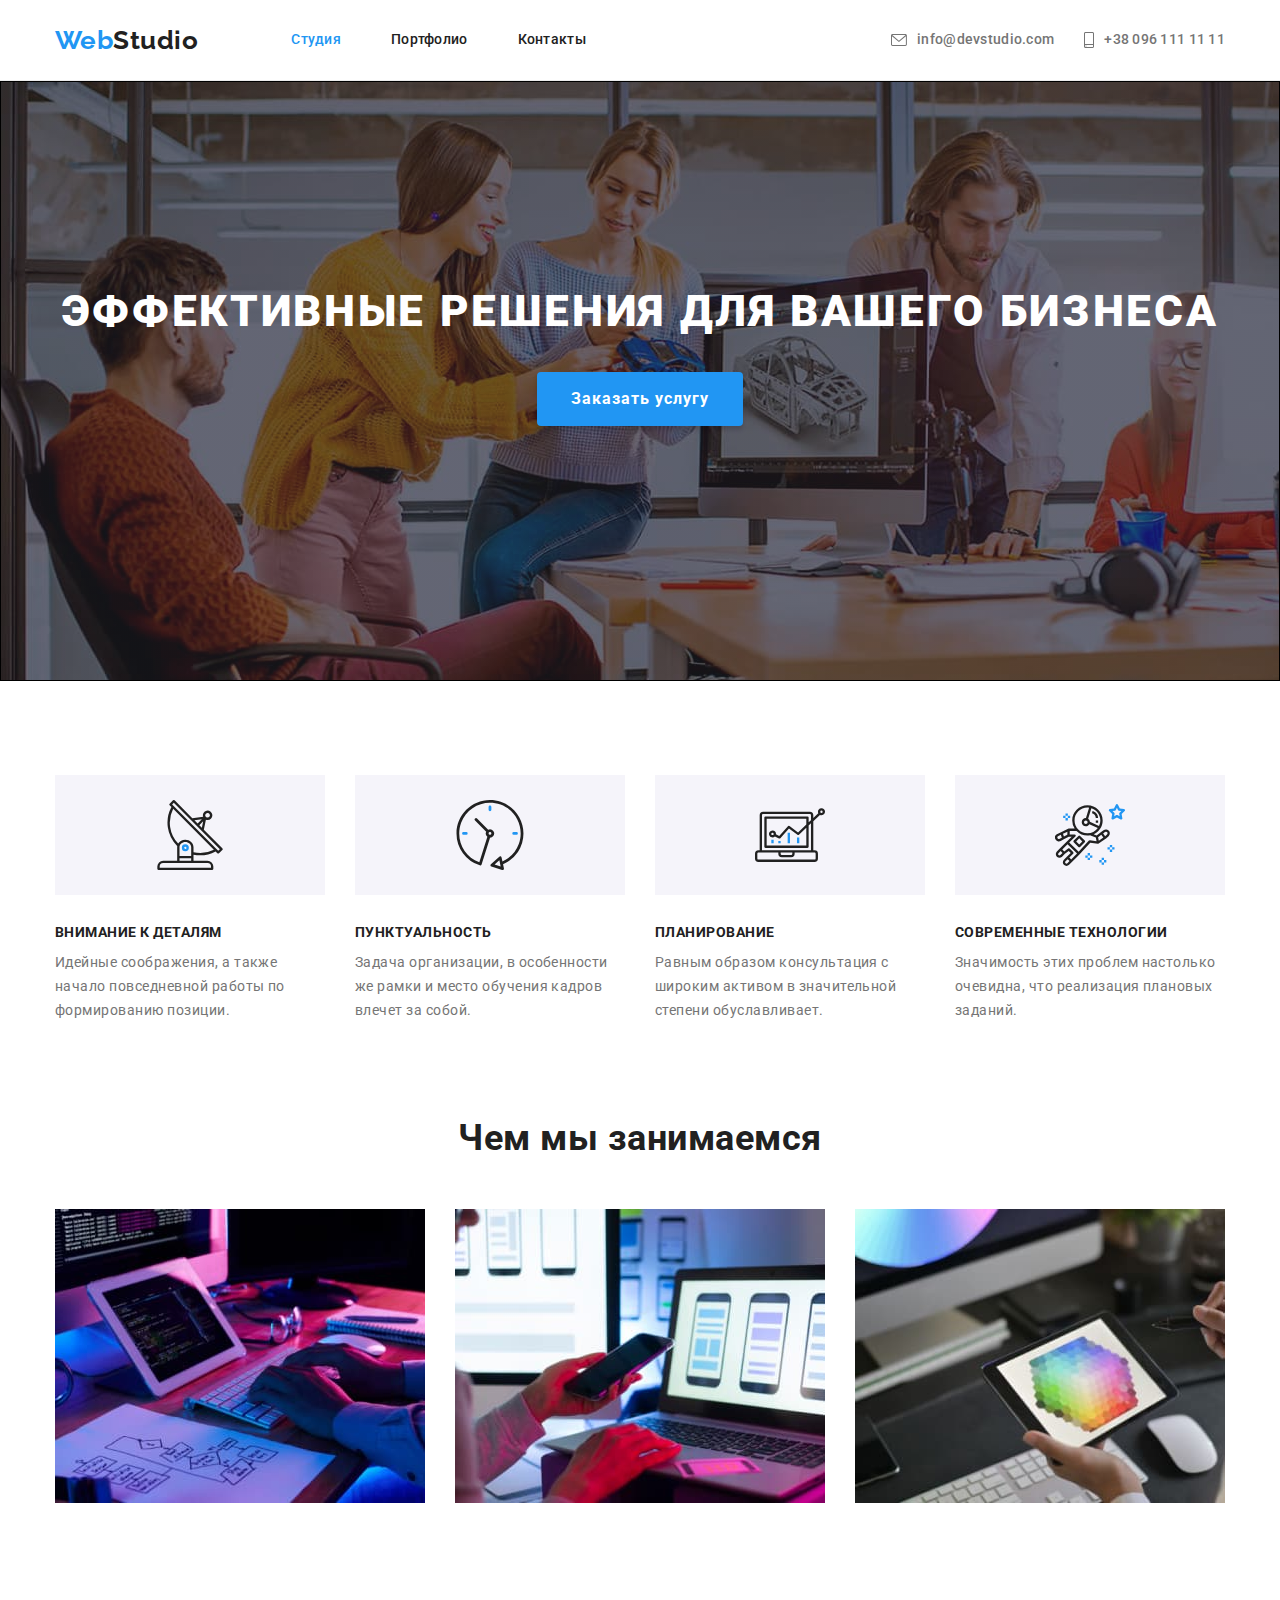
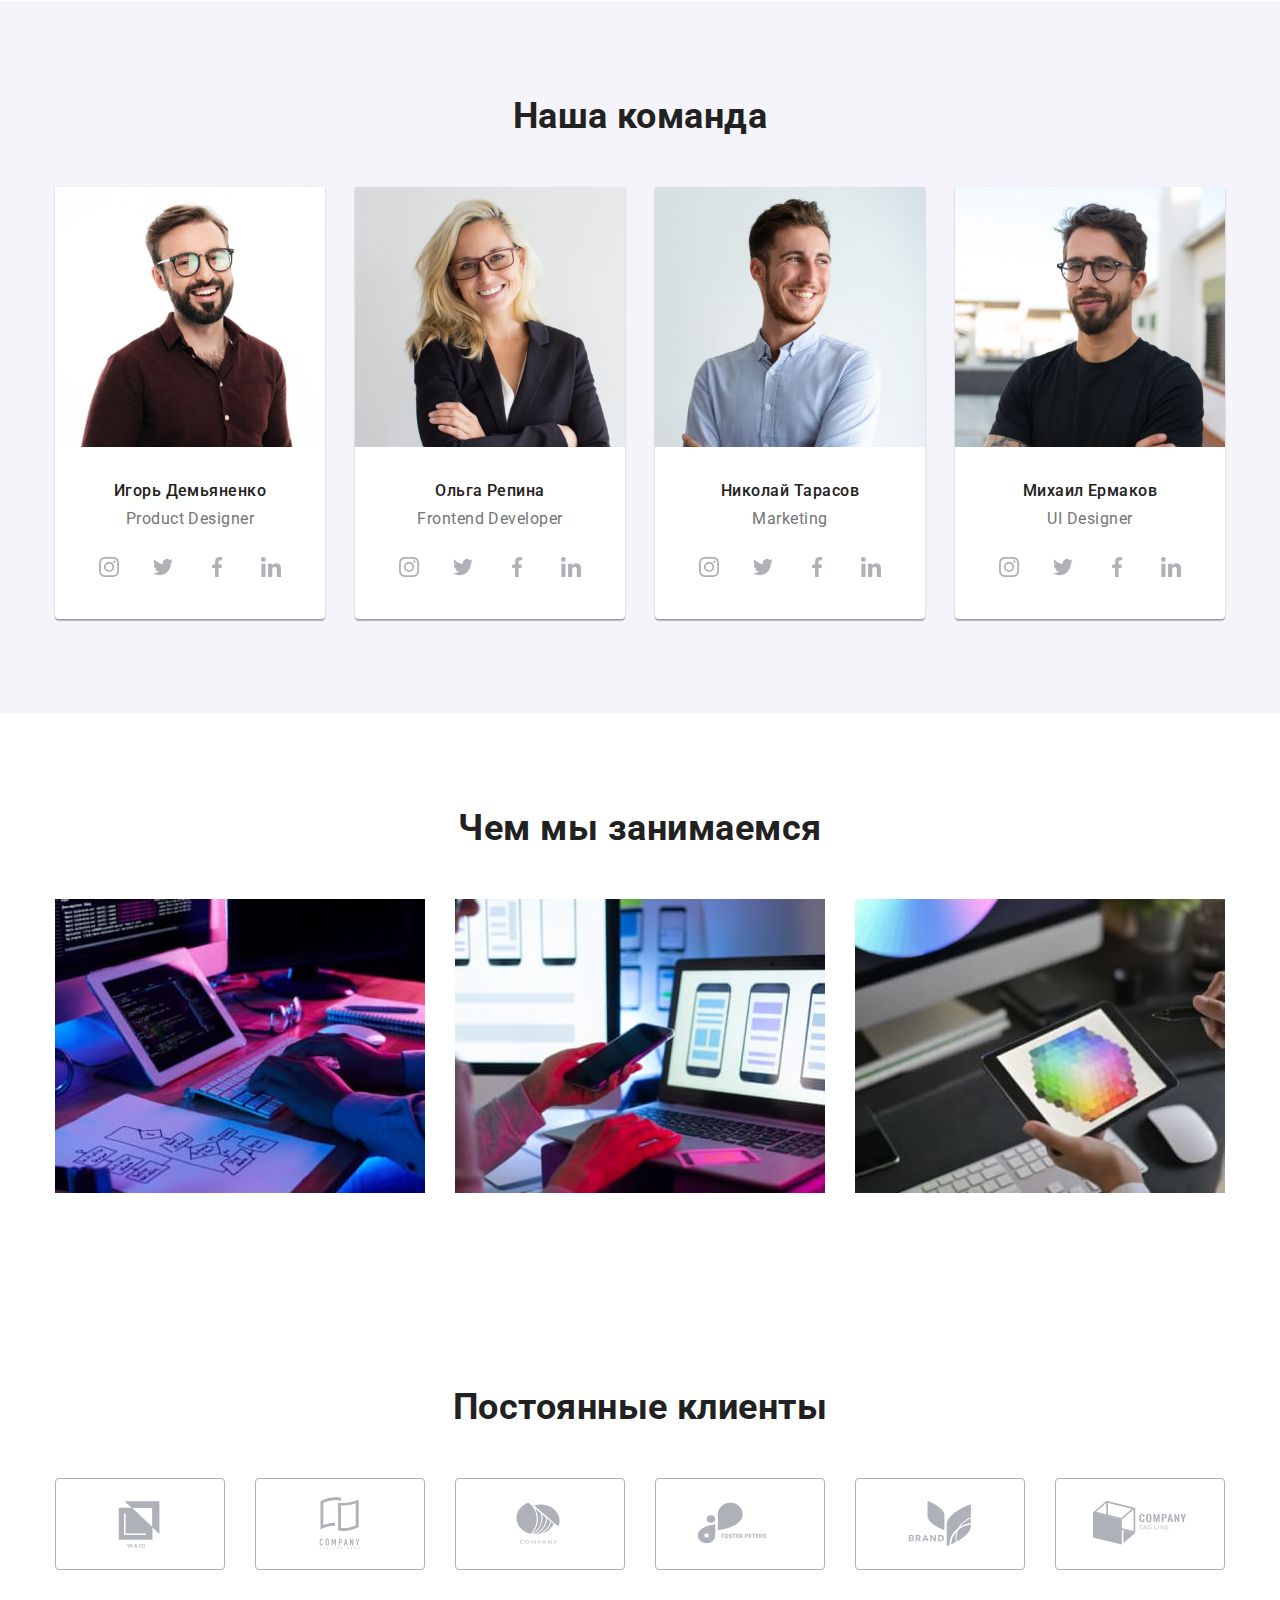
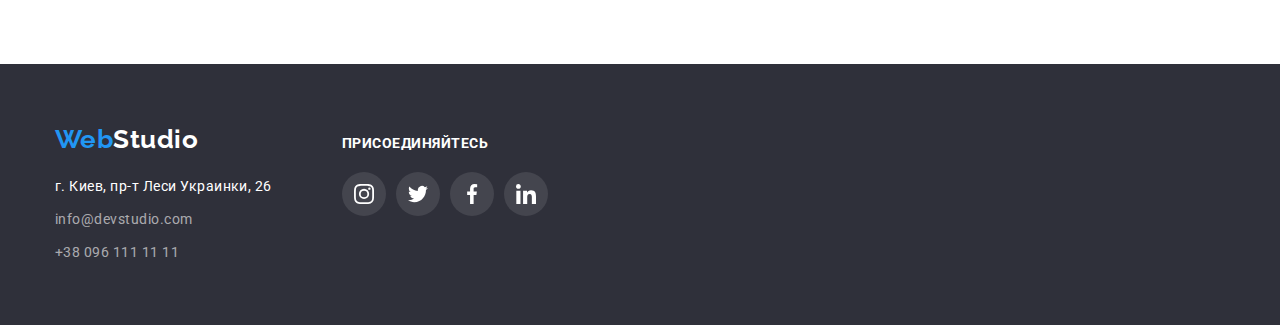
==== commit a66722b7: "hidden +" ====
--- a/index.html
+++ b/index.html
@@ -51,7 +51,7 @@
         <!-- Advantages / Наши преймущества (с условным заголовком) -->
         <section class="section-transparent-title">
         <div class="container">
-            <h2 class="transparent-title">Наши преймущества</h2>
+            <h2 class="visually-hidden">Наши преймущества</h2>
             <ul class="advantages list">
                 <li class="advantages-item">
                     <div class="button-advantages">
--- a/css/styles.css
+++ b/css/styles.css
@@ -123,14 +123,12 @@
     color: var(--secondary-text-color);
     align-items: center;
     justify-content: center;
+    padding-top: 32px;
+    padding-bottom: 32px;
 }
 .header-contact:hover,
 .header-contact:focus {
     color: var(--accent-color)
-}
-.header-contact {
-    padding-top: 32px;
-    padding-bottom: 32px;
 }
 .contact-icon {
     margin-right: 10px;
@@ -143,7 +141,6 @@
     background-repeat: no-repeat;
     background-position: center;
     background-size: cover;
-    linear-gradient(to right, rgba(47, 48, 58, 0.4), rgba(47, 48, 58, 0.4);
      */
     background-color: #C4C4C4;
     border: 1px solid #000000;
@@ -186,6 +183,20 @@
     margin-top: 30px;
     cursor: pointer;
 }
+/* Hidden */
+.visually-hidden {
+    position: absolute;
+    width: 1px;
+    height: 1px;
+    margin: -1px;
+    border: 0;
+    padding: 0;
+
+    white-space: nowrap;
+    clip-path: inset(100%);
+    clip: rect(0 0 0 0);
+    overflow: hidden;
+}
 /* Advantages / Наши преймущества (с условным заголовком) */
 .section-transparent-title{
     margin-top: 0;
@@ -194,21 +205,11 @@
     padding-bottom: 0;
     background-color: #ffffff;
 }
-.transparent-title {
-    margin-top: 0;
-    margin-bottom: 0;
-    text-align: center;
-    color: rgba(0, 0, 0, 0.1);
-    font-weight: 700;
-    font-size: 36px;
-    line-height: 1.17;
-}
 .advantages {
     display: flex;
 }
 .advantages-item {
     margin-right: 30px;
-    
 }
 .advantages-item:last-child {
     margin-right: 0;
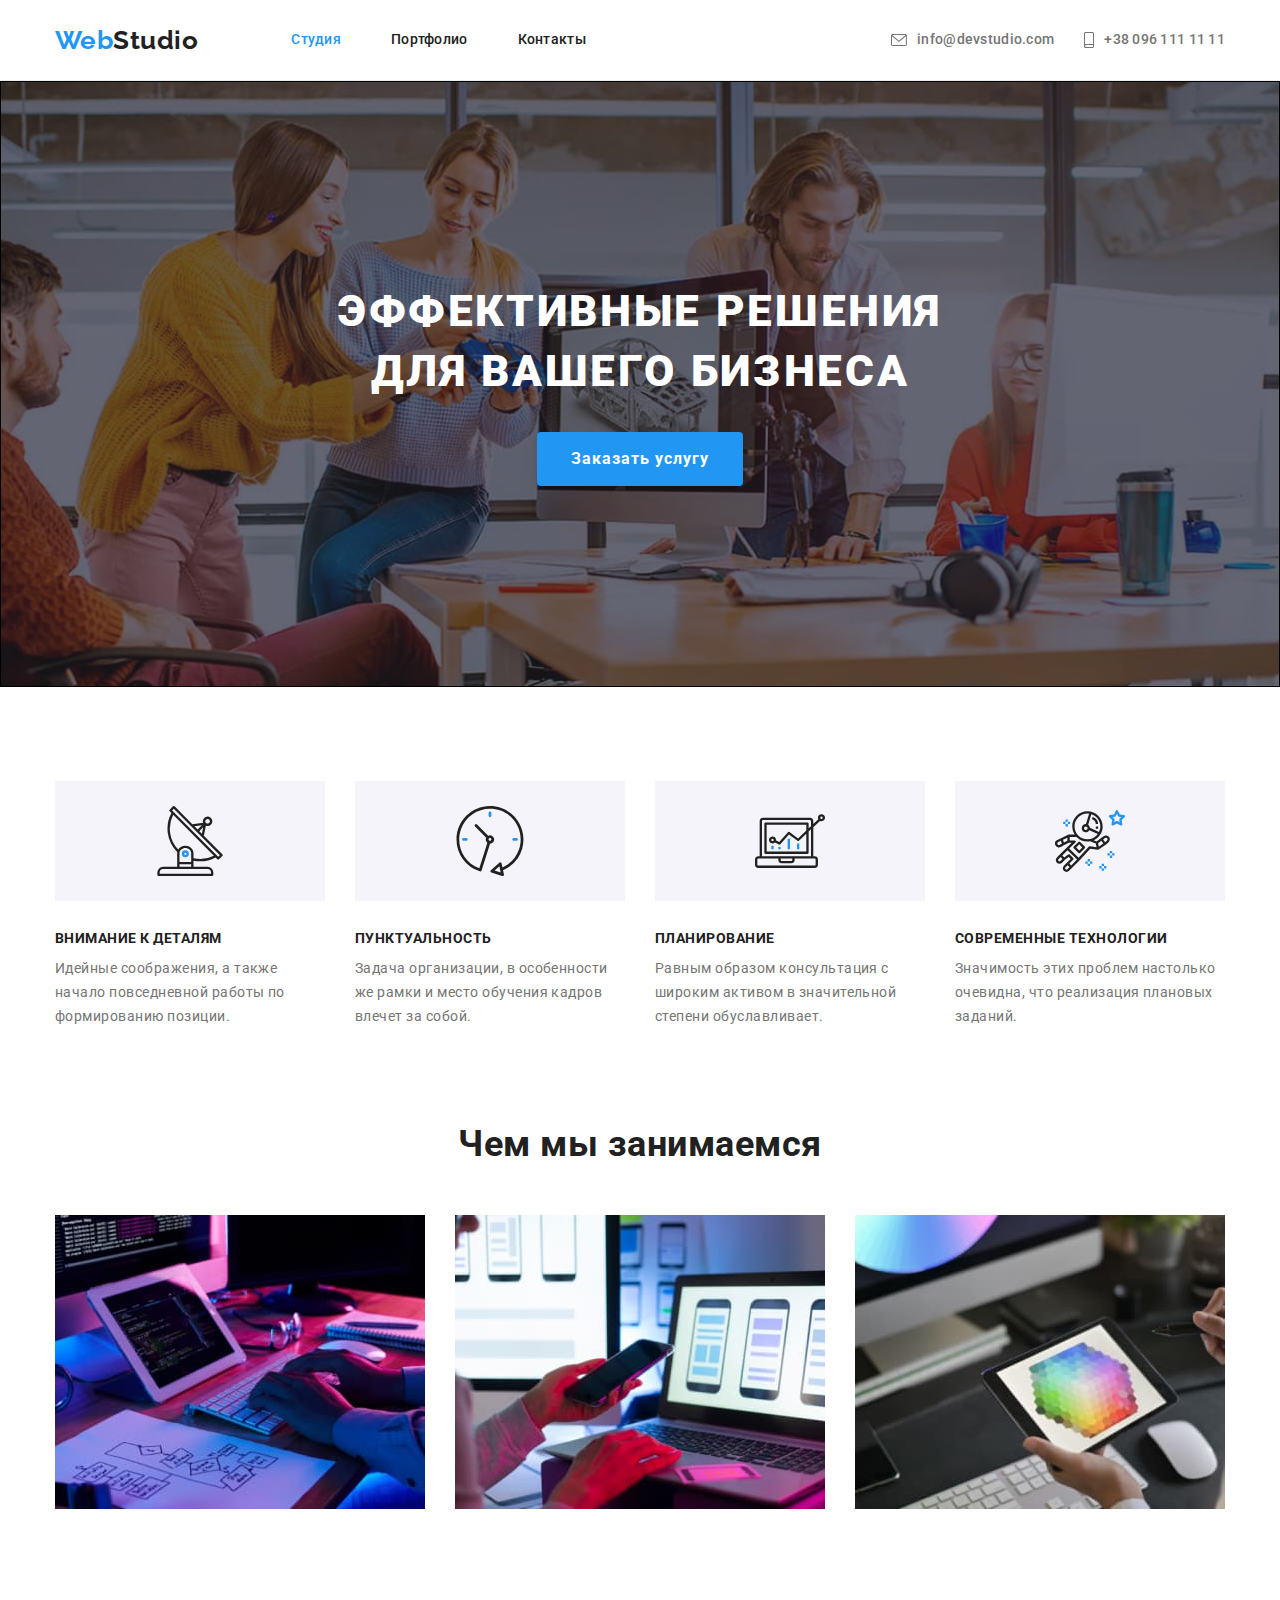
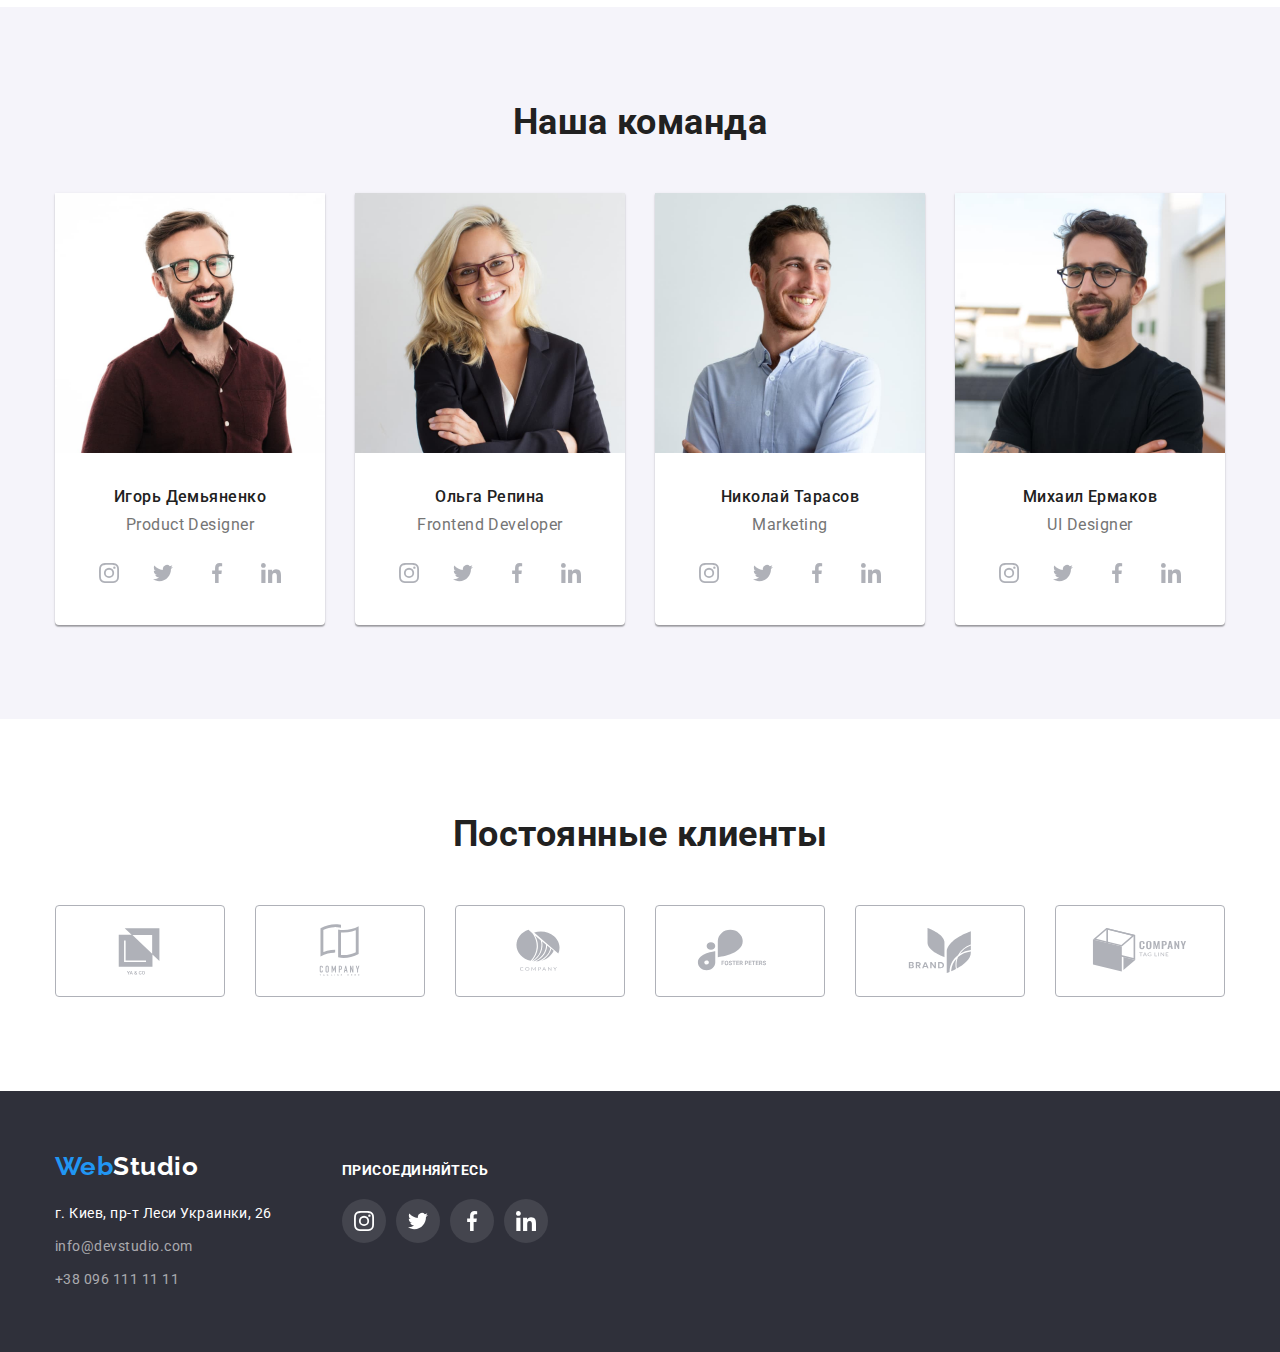
==== commit d61474a3: "работа над ошибками!!" ====
--- a/index.html
+++ b/index.html
@@ -43,83 +43,83 @@
         </div>
     </header>
     <main>
-        <!-- Solutions / Эффективные решения -->
-            <section class="solutions">
-                <h1 class="solutions-title">Эффективные решения для вашего бизнеса</h1>
+        <!-- Hero / Эффективные решения -->
+            <section class="section hero">
+                <h1 class="hero-title">Эффективные решения для вашего бизнеса</h1>
                 <button type="button" class="button-primary">Заказать услугу</button>
             </section>
-        <!-- Advantages / Наши преймущества (с условным заголовком) -->
-        <section class="section-transparent-title">
+        <!-- Work / Наши преймущества (с условным заголовком) -->
+        <section class="section work">
         <div class="container">
             <h2 class="visually-hidden">Наши преймущества</h2>
-            <ul class="advantages list">
-                <li class="advantages-item">
-                    <div class="button-advantages">
-                        <svg class="button-icon-advantages" width="70" height="70">
+            <ul class="work list">
+                <li class="work-item">
+                    <div class="button-work">
+                        <svg class="button-icon-work" width="70" height="70">
                             <use href="./images/icon.svg#icon-antenna"></use>
                         </svg>
                     </div>
-                    <h3 class="advantages-title">Внимание к деталям</h3>
-                    <p class="advantages-description">Идейные соображения, а также начало повседневной работы по формированию позиции.
+                    <h3 class="work-title">Внимание к деталям</h3>
+                    <p class="work-description">Идейные соображения, а также начало повседневной работы по формированию позиции.
                     </p>
                 </li>
-                <li class="advantages-item">
-                    <div class="button-advantages">
-                        <svg class="button-icon-advantages" width="70" height="70">
+                <li class="work-item">
+                    <div class="button-work">
+                        <svg class="button-icon-work" width="70" height="70">
                             <use href="./images/icon.svg#icon-clock"></use>
                         </svg>
                     </div>
-                    <h3 class="advantages-title">Пунктуальность</h3>
-                    <p class="advantages-description">Задача организации, в особенности же рамки и место обучения кадров влечет за
+                    <h3 class="work-title">Пунктуальность</h3>
+                    <p class="work-description">Задача организации, в особенности же рамки и место обучения кадров влечет за
                         собой.</p>
                 </li>
-                <li class="advantages-item">
-                    <div class="button-advantages">
-                        <svg class="button-icon-advantages" width="70" height="70">
+                <li class="work-item">
+                    <div class="button-work">
+                        <svg class="button-icon-work" width="70" height="70">
                             <use href="./images/icon.svg#icon-diagram"></use>
                         </svg>
                     </div>
-                    <h3 class="advantages-title">Планирование</h3>
-                    <p class="advantages-description">Равным образом консультация с широким активом в значительной степени
+                    <h3 class="work-title">Планирование</h3>
+                    <p class="work-description">Равным образом консультация с широким активом в значительной степени
                         обуславливает.</p>
                 </li>
-                <li class="advantages-item">
-                    <div class="button-advantages">
-                        <svg class="button-icon-advantages" width="70" height="70">
+                <li class="work-item">
+                    <div class="button-work">
+                        <svg class="button-icon-work" width="70" height="70">
                             <use href="./images/icon.svg#icon-astronaut"></use>
                         </svg>
                     </div>
-                    <h3 class="advantages-title">Современные технологии</h3>
-                    <p class="advantages-description">Значимость этих проблем настолько очевидна, что реализация плановых заданий.</p>
+                    <h3 class="work-title">Современные технологии</h3>
+                    <p class="work-description">Значимость этих проблем настолько очевидна, что реализация плановых заданий.</p>
                 </li>
             </ul>
         </div>
         </section>
-        <!-- Services / Чем мы занимаемся -->
-        <section class="section">
+        <!-- About / Чем мы занимаемся -->
+        <section class="section about">
         <div class="container">
             <h2 class="section-title">Чем мы занимаемся</h2>
-                <ul class="services list">
+                <ul class="about list">
                     <li class="item">
-                        <img src="./images/box1.jpg" class="services-image" alt="image programer is working" width="370" />
+                        <img src="./images/box1.jpg" class="about-image" alt="image programer is working" width="370" />
                     </li>
                     <li class="item">
-                        <img src="./images/box2.jpg" class="services-image" alt="designers are developing application for smartphones-" width="370"/>
+                        <img src="./images/box2.jpg" class="about-image" alt="designers are developing application for smartphones-" width="370"/>
                     </li>
                     <li class="item">
-                        <img src="./images/box3.jpg" class="services-image" alt="creative artist web-design is working-" width="370"/>
+                        <img src="./images/box3.jpg" class="about-image" alt="creative artist web-design is working-" width="370"/>
                     </li>
                 </ul>
         </div>
         </section>
         <!-- Our team / Наша команда -->
-        <section class="section teamcolor">
+        <section class="section team">
         <div class="container">
             <h2 class="section-title">Наша команда</h2>
-            <ul class="team list">
+            <ul class="team-box list">
                 <li class="team-item" >
                     <img src="./images/pdesigner.jpg" alt="Игорь Демьяненко" class="team-image" width="270"/>
-                    <div class="team-box">
+                    <div class="team-thumbs">
                         <h3 class="our-team">Игорь Демьяненко</h3>
                         <p class="team-speciality">Product Designer</p>
                         <ul class="team-social list">
@@ -156,7 +156,7 @@
                 </li>
                 <li class="team-item">
                     <img src="./images/developer.jpg" alt="Ольга Репина" class="team-image" width="270"/>
-                    <div class="team-box">
+                    <div class="team-thumbs">
                         <h3 class="our-team">Ольга Репина</h3>
                         <p class="team-speciality">Frontend Developer</p>
                         <ul class="team-social list">
@@ -193,7 +193,7 @@
                 </li>
                 <li class="team-item">
                     <img src="./images/marketing.jpg" alt="Николай Тарасов" class="team-image" width="270"/>
-                    <div class="team-box">
+                    <div class="team-thumbs">
                         <h3 class="our-team">Николай Тарасов</h3>
                         <p class="team-speciality">Marketing</p>
                         <ul class="team-social list">
@@ -230,7 +230,7 @@
                 </li>
                 <li class="team-item">
                     <img src="./images/uideveloper.jpg" alt="Михаил Ермаков" class="team-image" width="270"/>
-                    <div class="team-box">
+                    <div class="team-thumbs">
                         <h3 class="our-team">Михаил Ермаков</h3>
                         <p class="team-speciality">UI Designer</p>
                         <ul class="team-social list">
@@ -268,68 +268,50 @@
             </ul>
         </div>
         </section>
-        <!-- Services / Чем мы занимаемся -->
-        <section class="section">
-            <div class="container">
-                <h2 class="section-title">Чем мы занимаемся</h2>
-                <ul class="services list">
-                    <li class="item">
-                        <img src="./images/box1.jpg" class="services-image" alt="image programer is working" width="370" />
-                    </li>
-                    <li class="item">
-                        <img src="./images/box2.jpg" class="services-image"
-                            alt="designers are developing application for smartphones-" width="370" />
-                    </li>
-                    <li class="item">
-                        <img src="./images/box3.jpg" class="services-image" alt="creative artist web-design is working-"
-                            width="370" />
-                    </li>
-                </ul>
-            </div>
-        </section>
-        <!-- Regular customers / Постоянные клиенты -->
-        <section class="section">
+        
+        <!-- Clients / Постоянные клиенты -->
+        <section class="section clients">
             <div class="container">
                 <h2 class="section-title">Постоянные клиенты</h2>
-                <ul class="customer list">
-                    <li class="customer-item">
-                        <a class="button-customer">
-                            <svg class="button-icon-customer" width="170" height="92">
+                <ul class="clients list">
+                    <li class="clients-item">
+                        <a class="button-clients">
+                            <svg class="button-icon-clients" width="170" height="92">
                                 <use href="./images/icon.svg#icon-logo1"></use>
                             </svg>
                         </a>
                     </li>
-                    <li class="customer-item">
-                        <a class="button-customer">
-                            <svg class="button-icon-customer" width="170" height="92">
+                    <li class="clients-item">
+                        <a class="button-clients">
+                            <svg class="button-icon-clients" width="170" height="92">
                                 <use href="./images/icon.svg#icon-logo2"></use>
                             </svg>
                         </a>
                     </li>
-                    <li class="customer-item">
-                        <a class="button-customer">
-                            <svg class="button-icon-customer" width="170" height="92">
+                    <li class="clients-item">
+                        <a class="button-clients">
+                            <svg class="button-icon-clients" width="170" height="92">
                                 <use href="./images/icon.svg#icon-logo3"></use>
                             </svg>
                         </a>
                     </li>
-                    <li class="customer-item">
-                        <a class="button-customer">
-                            <svg class="button-icon-customer" width="170" height="92">
+                    <li class="clients-item">
+                        <a class="button-clients">
+                            <svg class="button-icon-clients" width="170" height="92">
                                 <use href="./images/icon.svg#icon-logo4"></use>
                             </svg>
                         </a>
                     </li>
-                    <li class="customer-item">
-                        <a class="button-customer">
-                            <svg class="button-icon-customer" width="170" height="92">
+                    <li class="clients-item">
+                        <a class="button-clients">
+                            <svg class="button-icon-clients" width="170" height="92">
                                 <use href="./images/icon.svg#icon-logo5"></use>
                             </svg>
                         </a>
                     </li>
-                    <li class="customer-item">
-                        <a class="button-customer">
-                            <svg class="button-icon-customer" width="170" height="92">
+                    <li class="clients-item">
+                        <a class="button-clients">
+                            <svg class="button-icon-clients" width="170" height="92">
                                 <use href="./images/icon.svg#icon-logo6"></use>
                             </svg>
                         </a>
--- a/css/styles.css
+++ b/css/styles.css
@@ -7,7 +7,7 @@
     --secondary-background-color: #2F303A;
     --primary-icon-color: #AFB1B8;
 }
-body { background: #E5E5E5;
+body { background: #ffffff;
     color: var(--primary-text-color);
     font-family: Roboto, sans-serif;
     letter-spacing: 0.03em;
@@ -28,11 +28,8 @@
 }
 /* Базовые параметры секций */
 .section {
-    margin-top: 0;
-    margin-bottom: 0;
     padding-top: 94px;
     padding-bottom: 94px;
-    background-color: #FFFFFF;
 }
 /* Загаловки секций*/
 .section-title {
@@ -135,28 +132,25 @@
     fill: currentColor; 
     vertical-align:middle;
 }
-/* Solutions / Эффективные решения */
-.solutions { 
-    /* если размер изображения не подходящих размеров, то дополнительно для корректирвки
+/* Hero / Эффективные решения */
+.section.hero { 
     background-repeat: no-repeat;
     background-position: center;
     background-size: cover;
-     */
     background-color: #C4C4C4;
     border: 1px solid #000000;
     text-align: center;
+    max-width: 1600px;
+    padding: 200px 0;
     margin-left: auto;
     margin-right: auto;
-    height: 600px;
-    max-width: 1600px;
-    padding: 200px 0;
     background-image: linear-gradient(
         to right,
     rgba(47, 48, 58, 0.4),
     rgba(47, 48, 58, 0.4)),
     url(../images/main-img.jpg);
 }
-.solutions-title {
+.hero-title {
     margin-top: 0;
     margin-bottom: 0;
     color: var(--primary-white-color);
@@ -165,6 +159,9 @@
     line-height: 1.36;
     letter-spacing: 0.06em;
     text-transform: uppercase;
+    max-width: 700px;
+    margin-left: auto;
+    margin-right: auto;
 }
 .button-primary {
     color: var(--primary-white-color);
@@ -197,25 +194,25 @@
     clip: rect(0 0 0 0);
     overflow: hidden;
 }
-/* Advantages / Наши преймущества (с условным заголовком) */
-.section-transparent-title{
+/* Work / Наши преймущества (с условным заголовком) */
+.section.work{
     margin-top: 0;
     margin-bottom: 0;
     padding-top: 94px;
     padding-bottom: 0;
     background-color: #ffffff;
 }
-.advantages {
-    display: flex;
-}
-.advantages-item {
+.work {
+    display: flex;
+}
+.work-item {
     margin-right: 30px;
 }
-.advantages-item:last-child {
-    margin-right: 0;
-}
-
-.button-advantages {
+.work-item:last-child {
+    margin-right: 0;
+}
+
+.button-work {
     background-color: #F5F4FA;
     display: flex;
     width: 270px;
@@ -226,11 +223,11 @@
     align-items: center;
     justify-content: center;
 }
-.button-icon-advantages {
+.button-icon-work {
     width: 70px;
     height: 70px;
 }
-.advantages-title {
+.work-title {
     font-weight: 700;
     font-size: 14px;
     line-height: 1.14;
@@ -238,7 +235,7 @@
     margin-top: 0;
     margin-bottom: 10px;
 }
-.advantages-description {
+.work-description {
     margin-top: 0;
     margin-bottom: 0;
     font-size: 14px;
@@ -247,25 +244,25 @@
     color: var(--secondary-text-color);
 }
 /* Services / Чем мы занимаемся */
-.services {
-    display: flex;
-}
-
-.services .item {
+.about {
+    display: flex;
+}
+
+.about .item {
     margin-right: 30px;
 }
-.services .item:last-child {
-    margin-right: 0;
-}
-/* Изображения для services */
-.services-image {
+.about .item:last-child {
+    margin-right: 0;
+}
+/* Изображения для about */
+.about-image {
     width: 370px;
 }
 /* Our team / Наша команда*/
-.section.teamcolor {
+.section.team {
     background-color: #F5F4FA;
 }
-.team {
+.team-box {
     display: flex;
 }
 .team-item {
@@ -297,7 +294,7 @@
     line-height: 1.17;
     color: var(--secondary-text-color);
 }
-.team-box {
+.team-thumbs {
     padding-top: 30px;
     padding-bottom: 30px;
     padding-left: 32px;
@@ -338,17 +335,17 @@
     border: none;
     border-radius: 50%;
 }
-/* Regular customers / Постоянные клиенты */
-.customer {
-    display: flex;
-}
-.customer-item {
+/* Clients / Постоянные клиенты */
+.clients.list {
+    display: flex;
+}
+.clients-item {
     margin-right: 30px;
 }
-.customer-item:last-child {
-    margin-right: 0;
-}
-.button-customer {
+.clients-item:last-child {
+    margin-right: 0;
+}
+.button-clients {
     display: flex;
     border: 1px solid var(--primary-icon-color);
     border-radius: 4px;
@@ -359,19 +356,19 @@
     align-items: center;
     justify-content: center;
 }
-.button-icon-customer {
+.button-icon-clients {
     fill: currentcolor;
     width: 106px;
     height: 60px;
 }
-.button-customer:hover {
+.button-clients:hover {
     color: var(--accent-color);
     border: 1px solid var(--accent-color);
 }
 /*Подвал*/
 footer {
     background-color: var(--secondary-background-color);
-    padding: 60px,0;
+    padding: 60px 0;
 }
 .footer-logo-address > .logo {
     color: #ffffff;
@@ -481,7 +478,7 @@
     line-height: 1.63;
     border-radius: 4px;
     border-color: transparent;
-    margin: 6px 22px 6px 22px;
+    padding: 6px 22px 6px 22px;
     cursor: pointer;
 }
 .button-projects:hover,
@@ -531,4 +528,10 @@
     font-weight: 400;
     line-height: 1.88;
 }
-
+.project-item {
+    margin-right: 8px;
+}
+.project-item:last-child {
+    margin-right: 0;
+}
+
